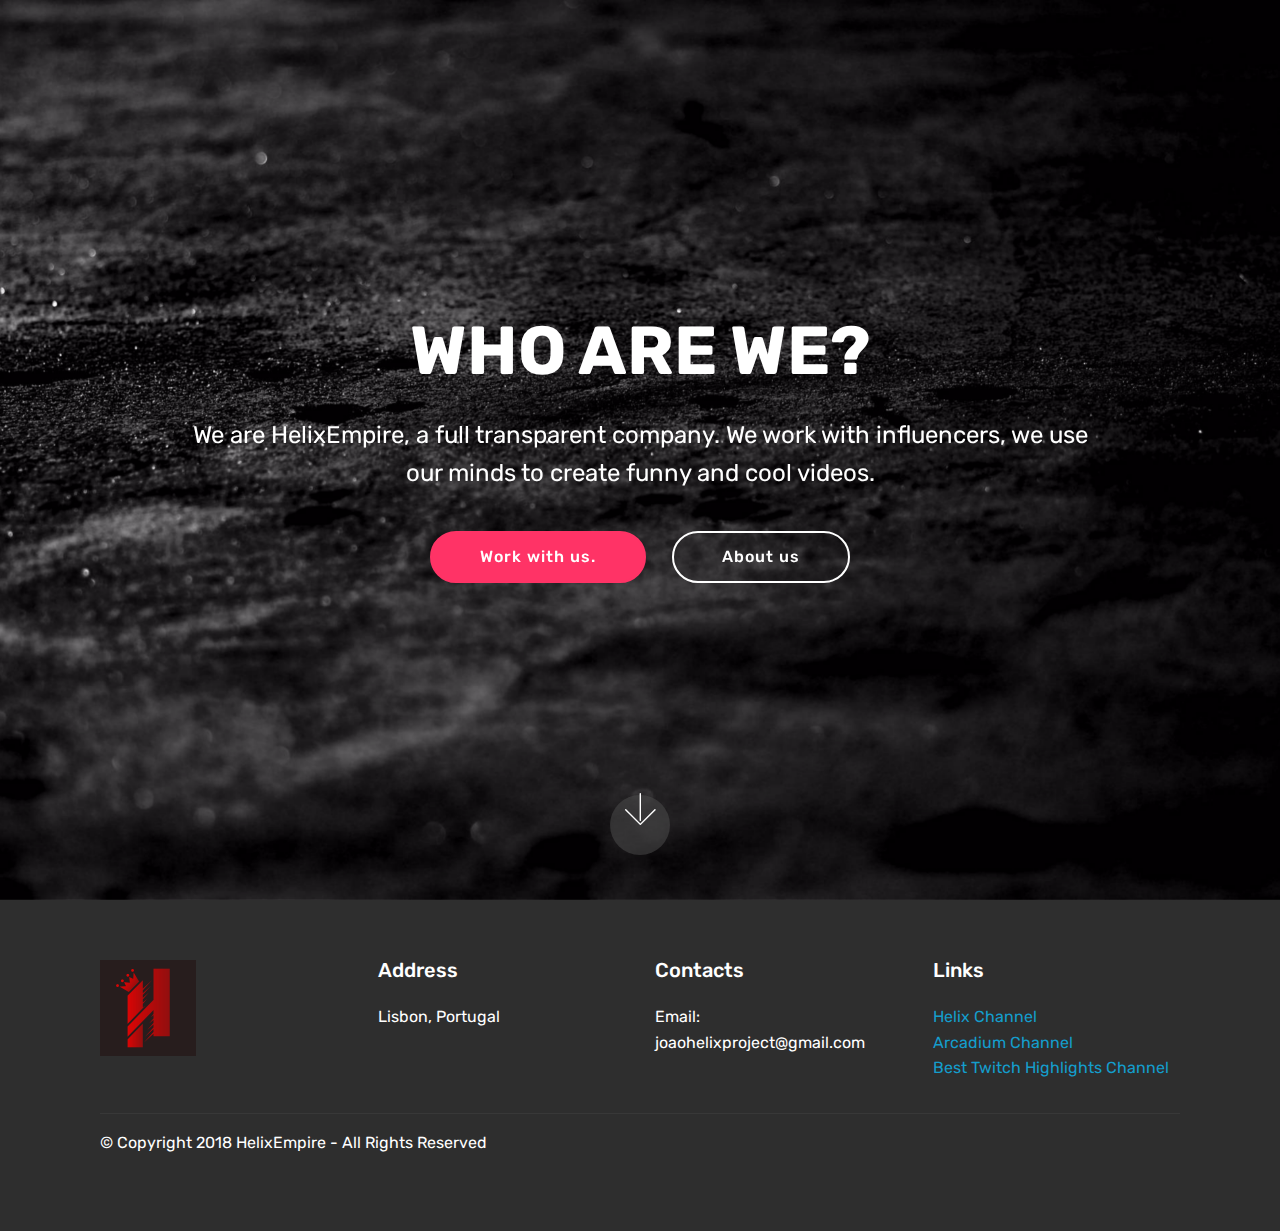
==== index.html @ de6bbe35 "create github pages" ====
<!DOCTYPE html>
<html >
<head>
  <!-- Site made with Mobirise Website Builder v4.8.1, https://mobirise.com -->
  <meta charset="UTF-8">
  <meta http-equiv="X-UA-Compatible" content="IE=edge">
  <meta name="generator" content="Mobirise v4.8.1, mobirise.com">
  <meta name="viewport" content="width=device-width, initial-scale=1, minimum-scale=1">
  <link rel="shortcut icon" href="assets/images/logo4.png" type="image/x-icon">
  <meta name="description" content="Home of Helix Empire">
  <title>Home</title>
  <link rel="stylesheet" href="assets/web/assets/mobirise-icons/mobirise-icons.css">
  <link rel="stylesheet" href="assets/tether/tether.min.css">
  <link rel="stylesheet" href="assets/bootstrap/css/bootstrap.min.css">
  <link rel="stylesheet" href="assets/bootstrap/css/bootstrap-grid.min.css">
  <link rel="stylesheet" href="assets/bootstrap/css/bootstrap-reboot.min.css">
  <link rel="stylesheet" href="assets/socicon/css/styles.css">
  <link rel="stylesheet" href="assets/theme/css/style.css">
  <link rel="stylesheet" href="assets/mobirise/css/mbr-additional.css" type="text/css">
  
  
  
</head>
<body>
  <section class="cid-qTkA127IK8 mbr-fullscreen mbr-parallax-background" id="header2-1">

    

    

    <div class="container align-center">
        <div class="row justify-content-md-center">
            <div class="mbr-white col-md-10">
                <h1 class="mbr-section-title mbr-bold pb-3 mbr-fonts-style display-1">WHO ARE WE?</h1>
                
                <p class="mbr-text pb-3 mbr-fonts-style display-5">We are HelixEmpire, a full transparent company. We work with influencers, we use our minds to create funny and cool videos.</p>
                <div class="mbr-section-btn"><a class="btn btn-md btn-secondary display-4" href="page3.html">Work with us.</a>
                    <a class="btn btn-md btn-white-outline display-4" href="page2.html">About us</a></div>
            </div>
        </div>
    </div>
    <div class="mbr-arrow hidden-sm-down" aria-hidden="true">
        <a href="#next">
            <i class="mbri-down mbr-iconfont"></i>
        </a>
    </div>
</section>

<section class="engine"><a href="https://mobiri.se/w">html5 templates</a></section><section class="cid-qTkAaeaxX5" id="footer1-2">

    

    

    <div class="container">
        <div class="media-container-row content text-white">
            <div class="col-12 col-md-3">
                <div class="media-wrap">
                    
                        <img src="assets/images/new-logo-192x192.png" alt="HelixEmpire" title="">
                    
                </div>
            </div>
            <div class="col-12 col-md-3 mbr-fonts-style display-7">
                <h5 class="pb-3">
                    Address
                </h5>
                <p class="mbr-text">Lisbon, Portugal</p>
            </div>
            <div class="col-12 col-md-3 mbr-fonts-style display-7">
                <h5 class="pb-3">
                    Contacts
                </h5>
                <p class="mbr-text">
                    Email: joaohelixproject@gmail.com&nbsp;<br><br></p>
            </div>
            <div class="col-12 col-md-3 mbr-fonts-style display-7">
                <h5 class="pb-3">
                    Links
                </h5>
                <p class="mbr-text"><a href="http://www.youtube.com/channel/helixcsgochannel?sub_confirmation=1">Helix Channel</a><br><a href="http://www.youtube.com/channel/mrhelixmine?sub_confirmation=1">Arcadium Channel</a><br><a href="http://www.youtube.com/channel/UCFITB-iCG5sLxesLaCja0RA?sub_confirmation=1">Best Twitch Highlights Channel</a></p>
            </div>
        </div>
        <div class="footer-lower">
            <div class="media-container-row">
                <div class="col-sm-12">
                    <hr>
                </div>
            </div>
            <div class="media-container-row mbr-white">
                <div class="col-sm-6 copyright">
                    <p class="mbr-text mbr-fonts-style display-7">
                        © Copyright 2018 HelixEmpire - All Rights Reserved
                    </p>
                </div>
                <div class="col-md-6">
                    
                </div>
            </div>
        </div>
    </div>
</section>


  <script src="assets/web/assets/jquery/jquery.min.js"></script>
  <script src="assets/popper/popper.min.js"></script>
  <script src="assets/tether/tether.min.js"></script>
  <script src="assets/bootstrap/js/bootstrap.min.js"></script>
  <script src="assets/smoothscroll/smooth-scroll.js"></script>
  <script src="assets/parallax/jarallax.min.js"></script>
  <script src="assets/theme/js/script.js"></script>
  
  
</body>
</html>
---- assets/web/assets/mobirise-icons/mobirise-icons.css ----
@font-face {
  font-family: 'MobiriseIcons';
  src:  url('mobirise-icons.eot?spat4u');
  src:  url('mobirise-icons.eot?spat4u#iefix') format('embedded-opentype'),
    url('mobirise-icons.ttf?spat4u') format('truetype'),
    url('mobirise-icons.woff?spat4u') format('woff'),
    url('mobirise-icons.svg?spat4u#MobiriseIcons') format('svg');
  font-weight: normal;
  font-style: normal;
}

[class^="mbri-"], [class*=" mbri-"] {
  /* use !important to prevent issues with browser extensions that change fonts */
  font-family: MobiriseIcons !important;
  speak: none;
  font-style: normal;
  font-weight: normal;
  font-variant: normal;
  text-transform: none;
  line-height: 1;

  /* Better Font Rendering =========== */
  -webkit-font-smoothing: antialiased;
  -moz-osx-font-smoothing: grayscale;
}

.mbri-add-submenu:before {
  content: "\e900";
}
.mbri-alert:before {
  content: "\e901";
}
.mbri-align-center:before {
  content: "\e902";
}
.mbri-align-justify:before {
  content: "\e903";
}
.mbri-align-left:before {
  content: "\e904";
}
.mbri-align-right:before {
  content: "\e905";
}
.mbri-android:before {
  content: "\e906";
}
.mbri-apple:before {
  content: "\e907";
}
.mbri-arrow-down:before {
  content: "\e908";
}
.mbri-arrow-next:before {
  content: "\e909";
}
.mbri-arrow-prev:before {
  content: "\e90a";
}
.mbri-arrow-up:before {
  content: "\e90b";
}
.mbri-bold:before {
  content: "\e90c";
}
.mbri-bookmark:before {
  content: "\e90d";
}
.mbri-bootstrap:before {
  content: "\e90e";
}
.mbri-briefcase:before {
  content: "\e90f";
}
.mbri-browse:before {
  content: "\e910";
}
.mbri-bulleted-list:before {
  content: "\e911";
}
.mbri-calendar:before {
  content: "\e912";
}
.mbri-camera:before {
  content: "\e913";
}
.mbri-cart-add:before {
  content: "\e914";
}
.mbri-cart-full:before {
  content: "\e915";
}
.mbri-cash:before {
  content: "\e916";
}
.mbri-change-style:before {
  content: "\e917";
}
.mbri-chat:before {
  content: "\e918";
}
.mbri-clock:before {
  content: "\e919";
}
.mbri-close:before {
  content: "\e91a";
}
.mbri-cloud:before {
  content: "\e91b";
}
.mbri-code:before {
  content: "\e91c";
}
.mbri-contact-form:before {
  content: "\e91d";
}
.mbri-credit-card:before {
  content: "\e91e";
}
.mbri-cursor-click:before {
  content: "\e91f";
}
.mbri-cust-feedback:before {
  content: "\e920";
}
.mbri-database:before {
  content: "\e921";
}
.mbri-delivery:before {
  content: "\e922";
}
.mbri-desktop:before {
  content: "\e923";
}
.mbri-devices:before {
  content: "\e924";
}
.mbri-down:before {
  content: "\e925";
}
.mbri-download:before {
  content: "\e989";
}
.mbri-drag-n-drop:before {
  content: "\e927";
}
.mbri-drag-n-drop2:before {
  content: "\e928";
}
.mbri-edit:before {
  content: "\e929";
}
.mbri-edit2:before {
  content: "\e92a";
}
.mbri-error:before {
  content: "\e92b";
}
.mbri-extension:before {
  content: "\e92c";
}
.mbri-features:before {
  content: "\e92d";
}
.mbri-file:before {
  content: "\e92e";
}
.mbri-flag:before {
  content: "\e92f";
}
.mbri-folder:before {
  content: "\e930";
}
.mbri-gift:before {
  content: "\e931";
}
.mbri-github:before {
  content: "\e932";
}
.mbri-globe:before {
  content: "\e933";
}
.mbri-globe-2:before {
  content: "\e934";
}
.mbri-growing-chart:before {
  content: "\e935";
}
.mbri-hearth:before {
  content: "\e936";
}
.mbri-help:before {
  content: "\e937";
}
.mbri-home:before {
  content: "\e938";
}
.mbri-hot-cup:before {
  content: "\e939";
}
.mbri-idea:before {
  content: "\e93a";
}
.mbri-image-gallery:before {
  content: "\e93b";
}
.mbri-image-slider:before {
  content: "\e93c";
}
.mbri-info:before {
  content: "\e93d";
}
.mbri-italic:before {
  content: "\e93e";
}
.mbri-key:before {
  content: "\e93f";
}
.mbri-laptop:before {
  content: "\e940";
}
.mbri-layers:before {
  content: "\e941";
}
.mbri-left-right:before {
  content: "\e942";
}
.mbri-left:before {
  content: "\e943";
}
.mbri-letter:before {
  content: "\e944";
}
.mbri-like:before {
  content: "\e945";
}
.mbri-link:before {
  content: "\e946";
}
.mbri-lock:before {
  content: "\e947";
}
.mbri-login:before {
  content: "\e948";
}
.mbri-logout:before {
  content: "\e949";
}
.mbri-magic-stick:before {
  content: "\e94a";
}
.mbri-map-pin:before {
  content: "\e94b";
}
.mbri-menu:before {
  content: "\e94c";
}
.mbri-mobile:before {
  content: "\e94d";
}
.mbri-mobile2:before {
  content: "\e94e";
}
.mbri-mobirise:before {
  content: "\e94f";
}
.mbri-more-horizontal:before {
  content: "\e950";
}
.mbri-more-vertical:before {
  content: "\e951";
}
.mbri-music:before {
  content: "\e952";
}
.mbri-new-file:before {
  content: "\e953";
}
.mbri-numbered-list:before {
  content: "\e954";
}
.mbri-opened-folder:before {
  content: "\e955";
}
.mbri-pages:before {
  content: "\e956";
}
.mbri-paper-plane:before {
  content: "\e957";
}
.mbri-paperclip:before {
  content: "\e958";
}
.mbri-photo:before {
  content: "\e959";
}
.mbri-photos:before {
  content: "\e95a";
}
.mbri-pin:before {
  content: "\e95b";
}
.mbri-play:before {
  content: "\e95c";
}
.mbri-plus:before {
  content: "\e95d";
}
.mbri-preview:before {
  content: "\e95e";
}
.mbri-print:before {
  content: "\e95f";
}
.mbri-protect:before {
  content: "\e960";
}
.mbri-question:before {
  content: "\e961";
}
.mbri-quote-left:before {
  content: "\e962";
}
.mbri-quote-right:before {
  content: "\e963";
}
.mbri-refresh:before {
  content: "\e964";
}
.mbri-responsive:before {
  content: "\e965";
}
.mbri-right:before {
  content: "\e966";
}
.mbri-rocket:before {
  content: "\e967";
}
.mbri-sad-face:before {
  content: "\e968";
}
.mbri-sale:before {
  content: "\e969";
}
.mbri-save:before {
  content: "\e96a";
}
.mbri-search:before {
  content: "\e96b";
}
.mbri-setting:before {
  content: "\e96c";
}
.mbri-setting2:before {
  content: "\e96d";
}
.mbri-setting3:before {
  content: "\e96e";
}
.mbri-share:before {
  content: "\e96f";
}
.mbri-shopping-bag:before {
  content: "\e970";
}
.mbri-shopping-basket:before {
  content: "\e971";
}
.mbri-shopping-cart:before {
  content: "\e972";
}
.mbri-sites:before {
  content: "\e973";
}
.mbri-smile-face:before {
  content: "\e974";
}
.mbri-speed:before {
  content: "\e975";
}
.mbri-star:before {
  content: "\e976";
}
.mbri-success:before {
  content: "\e977";
}
.mbri-sun:before {
  content: "\e978";
}
.mbri-sun2:before {
  content: "\e979";
}
.mbri-tablet:before {
  content: "\e97a";
}
.mbri-tablet-vertical:before {
  content: "\e97b";
}
.mbri-target:before {
  content: "\e97c";
}
.mbri-timer:before {
  content: "\e97d";
}
.mbri-to-ftp:before {
  content: "\e97e";
}
.mbri-to-local-drive:before {
  content: "\e97f";
}
.mbri-touch-swipe:before {
  content: "\e980";
}
.mbri-touch:before {
  content: "\e981";
}
.mbri-trash:before {
  content: "\e982";
}
.mbri-underline:before {
  content: "\e983";
}
.mbri-unlink:before {
  content: "\e984";
}
.mbri-unlock:before {
  content: "\e985";
}
.mbri-up-down:before {
  content: "\e986";
}
.mbri-up:before {
  content: "\e987";
}
.mbri-update:before {
  content: "\e988";
}
.mbri-upload:before {
 content: "\e926"; 
}
.mbri-user:before {
  content: "\e98a";
}
.mbri-user2:before {
  content: "\e98b";
}
.mbri-users:before {
  content: "\e98c";
}
.mbri-video:before {
  content: "\e98d";
}
.mbri-video-play:before {
  content: "\e98e";
}
.mbri-watch:before {
  content: "\e98f";
}
.mbri-website-theme:before {
  content: "\e990";
}
.mbri-wifi:before {
  content: "\e991";
}
.mbri-windows:before {
  content: "\e992";
}
.mbri-zoom-out:before {
  content: "\e993";
}
.mbri-redo:before {
  content: "\e994";
}
.mbri-undo:before {
  content: "\e995";
}
---- assets/socicon/css/styles.css ----
@charset "UTF-8";

@font-face {
  font-family: "socicon";
  src:url("../fonts/socicon.eot");
  src:url("../fonts/socicon.eot?#iefix") format("embedded-opentype"),
    url("../fonts/socicon.woff") format("woff"),
    url("../fonts/socicon.ttf") format("truetype"),
    url("../fonts/socicon.svg#socicon") format("svg");
  font-weight: normal;
  font-style: normal;

}

[data-icon]:before {
  font-family: "socicon" !important;
  content: attr(data-icon);
  font-style: normal !important;
  font-weight: normal !important;
  font-variant: normal !important;
  text-transform: none !important;
  speak: none;
  line-height: 1;
  -webkit-font-smoothing: antialiased;
  -moz-osx-font-smoothing: grayscale;
}

[class^="socicon-"]:before,
[class*=" socicon-"]:before {
  font-family: "socicon" !important;
  font-style: normal !important;
  font-weight: normal !important;
  font-variant: normal !important;
  text-transform: none !important;
  speak: none;
  line-height: 1;
  -webkit-font-smoothing: antialiased;
  -moz-osx-font-smoothing: grayscale;
}

.socicon-modelmayhem:before {
  content: "\e000";
}
.socicon-mixcloud:before {
  content: "\e001";
}
.socicon-drupal:before {
  content: "\e002";
}
.socicon-swarm:before {
  content: "\e003";
}
.socicon-istock:before {
  content: "\e004";
}
.socicon-yammer:before {
  content: "\e005";
}
.socicon-ello:before {
  content: "\e006";
}
.socicon-stackoverflow:before {
  content: "\e007";
}
.socicon-persona:before {
  content: "\e008";
}
.socicon-triplej:before {
  content: "\e009";
}
.socicon-houzz:before {
  content: "\e00a";
}
.socicon-rss:before {
  content: "\e00b";
}
.socicon-paypal:before {
  content: "\e00c";
}
.socicon-odnoklassniki:before {
  content: "\e00d";
}
.socicon-airbnb:before {
  content: "\e00e";
}
.socicon-periscope:before {
  content: "\e00f";
}
.socicon-outlook:before {
  content: "\e010";
}
.socicon-coderwall:before {
  content: "\e011";
}
.socicon-tripadvisor:before {
  content: "\e012";
}
.socicon-appnet:before {
  content: "\e013";
}
.socicon-goodreads:before {
  content: "\e014";
}
.socicon-tripit:before {
  content: "\e015";
}
.socicon-lanyrd:before {
  content: "\e016";
}
.socicon-slideshare:before {
  content: "\e017";
}
.socicon-buffer:before {
  content: "\e018";
}
.socicon-disqus:before {
  content: "\e019";
}
.socicon-vkontakte:before {
  content: "\e01a";
}
.socicon-whatsapp:before {
  content: "\e01b";
}
.socicon-patreon:before {
  content: "\e01c";
}
.socicon-storehouse:before {
  content: "\e01d";
}
.socicon-pocket:before {
  content: "\e01e";
}
.socicon-mail:before {
  content: "\e01f";
}
.socicon-blogger:before {
  content: "\e020";
}
.socicon-technorati:before {
  content: "\e021";
}
.socicon-reddit:before {
  content: "\e022";
}
.socicon-dribbble:before {
  content: "\e023";
}
.socicon-stumbleupon:before {
  content: "\e024";
}
.socicon-digg:before {
  content: "\e025";
}
.socicon-envato:before {
  content: "\e026";
}
.socicon-behance:before {
  content: "\e027";
}
.socicon-delicious:before {
  content: "\e028";
}
.socicon-deviantart:before {
  content: "\e029";
}
.socicon-forrst:before {
  content: "\e02a";
}
.socicon-play:before {
  content: "\e02b";
}
.socicon-zerply:before {
  content: "\e02c";
}
.socicon-wikipedia:before {
  content: "\e02d";
}
.socicon-apple:before {
  content: "\e02e";
}
.socicon-flattr:before {
  content: "\e02f";
}
.socicon-github:before {
  content: "\e030";
}
.socicon-renren:before {
  content: "\e031";
}
.socicon-friendfeed:before {
  content: "\e032";
}
.socicon-newsvine:before {
  content: "\e033";
}
.socicon-identica:before {
  content: "\e034";
}
.socicon-bebo:before {
  content: "\e035";
}
.socicon-zynga:before {
  content: "\e036";
}
.socicon-steam:before {
  content: "\e037";
}
.socicon-xbox:before {
  content: "\e038";
}
.socicon-windows:before {
  content: "\e039";
}
.socicon-qq:before {
  content: "\e03a";
}
.socicon-douban:before {
  content: "\e03b";
}
.socicon-meetup:before {
  content: "\e03c";
}
.socicon-playstation:before {
  content: "\e03d";
}
.socicon-android:before {
  content: "\e03e";
}
.socicon-snapchat:before {
  content: "\e03f";
}
.socicon-twitter:before {
  content: "\e040";
}
.socicon-facebook:before {
  content: "\e041";
}
.socicon-googleplus:before {
  content: "\e042";
}
.socicon-pinterest:before {
  content: "\e043";
}
.socicon-foursquare:before {
  content: "\e044";
}
.socicon-yahoo:before {
  content: "\e045";
}
.socicon-skype:before {
  content: "\e046";
}
.socicon-yelp:before {
  content: "\e047";
}
.socicon-feedburner:before {
  content: "\e048";
}
.socicon-linkedin:before {
  content: "\e049";
}
.socicon-viadeo:before {
  content: "\e04a";
}
.socicon-xing:before {
  content: "\e04b";
}
.socicon-myspace:before {
  content: "\e04c";
}
.socicon-soundcloud:before {
  content: "\e04d";
}
.socicon-spotify:before {
  content: "\e04e";
}
.socicon-grooveshark:before {
  content: "\e04f";
}
.socicon-lastfm:before {
  content: "\e050";
}
.socicon-youtube:before {
  content: "\e051";
}
.socicon-vimeo:before {
  content: "\e052";
}
.socicon-dailymotion:before {
  content: "\e053";
}
.socicon-vine:before {
  content: "\e054";
}
.socicon-flickr:before {
  content: "\e055";
}
.socicon-500px:before {
  content: "\e056";
}
.socicon-wordpress:before {
  content: "\e058";
}
.socicon-tumblr:before {
  content: "\e059";
}
.socicon-twitch:before {
  content: "\e05a";
}
.socicon-8tracks:before {
  content: "\e05b";
}
.socicon-amazon:before {
  content: "\e05c";
}
.socicon-icq:before {
  content: "\e05d";
}
.socicon-smugmug:before {
  content: "\e05e";
}
.socicon-ravelry:before {
  content: "\e05f";
}
.socicon-weibo:before {
  content: "\e060";
}
.socicon-baidu:before {
  content: "\e061";
}
.socicon-angellist:before {
  content: "\e062";
}
.socicon-ebay:before {
  content: "\e063";
}
.socicon-imdb:before {
  content: "\e064";
}
.socicon-stayfriends:before {
  content: "\e065";
}
.socicon-residentadvisor:before {
  content: "\e066";
}
.socicon-google:before {
  content: "\e067";
}
.socicon-yandex:before {
  content: "\e068";
}
.socicon-sharethis:before {
  content: "\e069";
}
.socicon-bandcamp:before {
  content: "\e06a";
}
.socicon-itunes:before {
  content: "\e06b";
}
.socicon-deezer:before {
  content: "\e06c";
}
.socicon-telegram:before {
  content: "\e06e";
}
.socicon-openid:before {
  content: "\e06f";
}
.socicon-amplement:before {
  content: "\e070";
}
.socicon-viber:before {
  content: "\e071";
}
.socicon-zomato:before {
  content: "\e072";
}
.socicon-draugiem:before {
  content: "\e074";
}
.socicon-endomodo:before {
  content: "\e075";
}
.socicon-filmweb:before {
  content: "\e076";
}
.socicon-stackexchange:before {
  content: "\e077";
}
.socicon-wykop:before {
  content: "\e078";
}
.socicon-teamspeak:before {
  content: "\e079";
}
.socicon-teamviewer:before {
  content: "\e07a";
}
.socicon-ventrilo:before {
  content: "\e07b";
}
.socicon-younow:before {
  content: "\e07c";
}
.socicon-raidcall:before {
  content: "\e07d";
}
.socicon-mumble:before {
  content: "\e07e";
}
.socicon-medium:before {
  content: "\e06d";
}
.socicon-bebee:before {
  content: "\e07f";
}
.socicon-hitbox:before {
  content: "\e080";
}
.socicon-reverbnation:before {
  content: "\e081";
}
.socicon-formulr:before {
  content: "\e082";
}
.socicon-instagram:before {
  content: "\e057";
}
.socicon-battlenet:before {
  content: "\e083";
}
.socicon-chrome:before {
  content: "\e084";
}
.socicon-discord:before {
  content: "\e086";
}
.socicon-issuu:before {
  content: "\e087";
}
.socicon-macos:before {
  content: "\e088";
}
.socicon-firefox:before {
  content: "\e089";
}
.socicon-opera:before {
  content: "\e08d";
}
.socicon-keybase:before {
  content: "\e090";
}
.socicon-alliance:before {
  content: "\e091";
}
.socicon-livejournal:before {
  content: "\e092";
}
.socicon-googlephotos:before {
  content: "\e093";
}
.socicon-horde:before {
  content: "\e094";
}
.socicon-etsy:before {
  content: "\e095";
}
.socicon-zapier:before {
  content: "\e096";
}
.socicon-google-scholar:before {
  content: "\e097";
}
.socicon-researchgate:before {
  content: "\e098";
}
.socicon-wechat:before {
  content: "\e099";
}
.socicon-strava:before {
  content: "\e09a";
}
.socicon-line:before {
  content: "\e09b";
}
.socicon-lyft:before {
  content: "\e09c";
}
.socicon-uber:before {
  content: "\e09d";
}
.socicon-songkick:before {
  content: "\e09e";
}
.socicon-viewbug:before {
  content: "\e09f";
}
.socicon-googlegroups:before {
  content: "\e0a0";
}
.socicon-quora:before {
  content: "\e073";
}
.socicon-diablo:before {
  content: "\e085";
}
.socicon-blizzard:before {
  content: "\e0a1";
}
.socicon-hearthstone:before {
  content: "\e08b";
}
.socicon-heroes:before {
  content: "\e08a";
}
.socicon-overwatch:before {
  content: "\e08c";
}
.socicon-warcraft:before {
  content: "\e08e";
}
.socicon-starcraft:before {
  content: "\e08f";
}
.socicon-beam:before {
  content: "\e0a2";
}
.socicon-curse:before {
  content: "\e0a3";
}
.socicon-player:before {
  content: "\e0a4";
}
.socicon-streamjar:before {
  content: "\e0a5";
}
.socicon-nintendo:before {
  content: "\e0a6";
}
.socicon-hellocoton:before {
  content: "\e0a7";
}
---- assets/theme/css/style.css ----
/*!
 * Mobirise v4 theme (https://mobirise.com/)
 * Copyright 2017 Mobirise
 */
section {
  background-color: #eeeeee; }

section,
.container,
.container-fluid {
  position: relative;
  word-wrap: break-word; }

a.mbr-iconfont:hover {
  text-decoration: none; }

.article .lead p, .article .lead ul, .article .lead ol, .article .lead pre, .article .lead blockquote {
  margin-bottom: 0; }

a {
  font-style: normal;
  font-weight: 400;
  cursor: pointer; }
  a, a:hover {
    text-decoration: none; }

figure {
  margin-bottom: 0; }

body {
  color: #232323; }

h1, h2, h3, h4, h5, h6,
.h1, .h2, .h3, .h4, .h5, .h6,
.display-1, .display-2, .display-3, .display-4 {
  line-height: 1;
  word-break: break-word;
  word-wrap: break-word; }

b, strong {
  font-weight: bold; }

blockquote {
  padding: 10px 0 10px 20px;
  position: relative;
  border-left: 2px solid;
  border-color: #ff3366; }

input:-webkit-autofill, input:-webkit-autofill:hover, input:-webkit-autofill:focus, input:-webkit-autofill:active {
  transition-delay: 9999s;
  transition-property: background-color, color; }

textarea[type="hidden"] {
  display: none; }

body {
  position: relative; }

section {
  background-position: 50% 50%;
  background-repeat: no-repeat;
  background-size: cover; }
  section .mbr-background-video,
  section .mbr-background-video-preview {
    position: absolute;
    bottom: 0;
    left: 0;
    right: 0;
    top: 0; }

.hidden {
  visibility: hidden; }

.mbr-z-index20 {
  z-index: 20; }

/*! Base colors */
.mbr-white {
  color: #ffffff; }

.mbr-black {
  color: #000000; }

.mbr-bg-white {
  background-color: #ffffff; }

.mbr-bg-black {
  background-color: #000000; }

/*! Text-aligns */
.align-left {
  text-align: left; }

.align-center {
  text-align: center; }

.align-right {
  text-align: right; }

@media (max-width: 767px) {
  .align-left, .align-center, .align-right, .mbr-section-btn, .mbr-section-title {
    text-align: center; } }
/*! Font-weight  */
.mbr-light {
  font-weight: 300; }

.mbr-regular {
  font-weight: 400; }

.mbr-semibold {
  font-weight: 500; }

.mbr-bold {
  font-weight: 700; }

/*! Media  */
.media-size-item {
  -webkit-flex: 1 1 auto;
  -moz-flex: 1 1 auto;
  -ms-flex: 1 1 auto;
  -o-flex: 1 1 auto;
  flex: 1 1 auto; }

.media-content {
  -webkit-flex-basis: 100%;
  flex-basis: 100%; }

.media-container-row {
  display: -ms-flexbox;
  display: -webkit-flex;
  display: flex;
  -webkit-flex-direction: row;
  -ms-flex-direction: row;
  flex-direction: row;
  -webkit-flex-wrap: wrap;
  -ms-flex-wrap: wrap;
  flex-wrap: wrap;
  -webkit-justify-content: center;
  -ms-flex-pack: center;
  justify-content: center;
  -webkit-align-content: center;
  -ms-flex-line-pack: center;
  align-content: center;
  -webkit-align-items: start;
  -ms-flex-align: start;
  align-items: start; }
  .media-container-row .media-size-item {
    width: 400px; }

.media-container-column {
  display: -ms-flexbox;
  display: -webkit-flex;
  display: flex;
  -webkit-flex-direction: column;
  -ms-flex-direction: column;
  flex-direction: column;
  -webkit-flex-wrap: wrap;
  -ms-flex-wrap: wrap;
  flex-wrap: wrap;
  -webkit-justify-content: center;
  -ms-flex-pack: center;
  justify-content: center;
  -webkit-align-content: center;
  -ms-flex-line-pack: center;
  align-content: center;
  -webkit-align-items: stretch;
  -ms-flex-align: stretch;
  align-items: stretch; }
  .media-container-column > * {
    width: 100%; }

@media (min-width: 992px) {
  .media-container-row {
    -webkit-flex-wrap: nowrap;
    -ms-flex-wrap: nowrap;
    flex-wrap: nowrap; } }
figure {
  overflow: hidden; }

figure[mbr-media-size] {
  transition: width 0.1s; }

.mbr-figure img, .mbr-figure iframe {
  display: block;
  width: 100%; }

.card {
  background-color: transparent;
  border: none; }

.card-img {
  text-align: center;
  flex-shrink: 0; }

.media {
  max-width: 100%;
  margin: 0 auto; }

.mbr-figure {
  -ms-flex-item-align: center;
  -ms-grid-row-align: center;
  -webkit-align-self: center;
  align-self: center; }

.media-container > div {
  max-width: 100%; }

.mbr-figure img, .card-img img {
  width: 100%; }

@media (max-width: 991px) {
  .media-size-item {
    width: auto !important; }

  .media {
    width: auto; }

  .mbr-figure {
    width: 100% !important; } }
/*! Buttons */
.mbr-section-btn {
  margin-left: -.25rem;
  margin-right: -.25rem;
  font-size: 0; }

nav .mbr-section-btn {
  margin-left: 0rem;
  margin-right: 0rem; }

/*! Btn icon margin */
.btn .mbr-iconfont, .btn.btn-sm .mbr-iconfont {
  cursor: pointer;
  margin-right: 0.5rem; }

.btn.btn-md .mbr-iconfont, .btn.btn-md .mbr-iconfont {
  margin-right: 0.8rem; }

.mbr-regular {
  font-weight: 400; }

.mbr-semibold {
  font-weight: 500; }

.mbr-bold {
  font-weight: 700; }

[type="submit"] {
  -webkit-appearance: none; }

/*! Full-screen */
.mbr-fullscreen .mbr-overlay {
  min-height: 100vh; }

.mbr-fullscreen {
  display: flex;
  display: -webkit-flex;
  display: -moz-flex;
  display: -ms-flex;
  display: -o-flex;
  align-items: center;
  -webkit-align-items: center;
  min-height: 100vh;
  padding-top: 3rem;
  padding-bottom: 3rem; }

/*! Map */
.map {
  height: 25rem;
  position: relative; }
  .map iframe {
    width: 100%;
    height: 100%; }

/* Form */
.form-asterisk {
  font-family: initial;
  position: absolute;
  top: -2px;
  font-weight: normal; }

/*! Scroll to top arrow */
.mbr-arrow-up {
  bottom: 25px;
  right: 90px;
  position: fixed;
  text-align: right;
  z-index: 5000;
  color: #ffffff;
  font-size: 32px;
  transform: rotate(180deg);
  -webkit-transform: rotate(180deg); }

.mbr-arrow-up a {
  background: rgba(0, 0, 0, 0.2);
  border-radius: 3px;
  color: #fff;
  display: inline-block;
  height: 60px;
  width: 60px;
  outline-style: none !important;
  position: relative;
  text-decoration: none;
  transition: all .3s ease-in-out;
  cursor: pointer;
  text-align: center; }
  .mbr-arrow-up a:hover {
    background-color: rgba(0, 0, 0, 0.4); }
  .mbr-arrow-up a i {
    line-height: 60px; }

.mbr-arrow-up-icon {
  display: block;
  color: #fff; }

.mbr-arrow-up-icon::before {
  content: "\203a";
  display: inline-block;
  font-family: serif;
  font-size: 32px;
  line-height: 1;
  font-style: normal;
  position: relative;
  top: 6px;
  left: -4px;
  -webkit-transform: rotate(-90deg);
  transform: rotate(-90deg); }

/*! Arrow Down */
.mbr-arrow {
  position: absolute;
  bottom: 45px;
  left: 50%;
  width: 60px;
  height: 60px;
  cursor: pointer;
  background-color: rgba(80, 80, 80, 0.5);
  border-radius: 50%;
  -webkit-transform: translateX(-50%);
  transform: translateX(-50%); }
  .mbr-arrow > a {
    display: inline-block;
    text-decoration: none;
    outline-style: none;
    -webkit-animation: arrowdown 1.7s ease-in-out infinite;
    animation: arrowdown 1.7s ease-in-out infinite; }
    .mbr-arrow > a > i {
      position: absolute;
      top: -2px;
      left: 15px;
      font-size: 2rem; }

@keyframes arrowdown {
  0% {
    transform: translateY(0px);
    -webkit-transform: translateY(0px); }
  50% {
    transform: translateY(-5px);
    -webkit-transform: translateY(-5px); }
  100% {
    transform: translateY(0px);
    -webkit-transform: translateY(0px); } }
@-webkit-keyframes arrowdown {
  0% {
    transform: translateY(0px);
    -webkit-transform: translateY(0px); }
  50% {
    transform: translateY(-5px);
    -webkit-transform: translateY(-5px); }
  100% {
    transform: translateY(0px);
    -webkit-transform: translateY(0px); } }
@media (max-width: 500px) {
  .mbr-arrow-up {
    left: 50%;
    right: auto;
    transform: translateX(-50%) rotate(180deg);
    -webkit-transform: translateX(-50%) rotate(180deg); } }
/*Gradients animation*/
@keyframes gradient-animation {
  from {
    background-position: 0% 100%;
    animation-timing-function: ease-in-out; }
  to {
    background-position: 100% 0%;
    animation-timing-function: ease-in-out; } }
@-webkit-keyframes gradient-animation {
  from {
    background-position: 0% 100%;
    animation-timing-function: ease-in-out; }
  to {
    background-position: 100% 0%;
    animation-timing-function: ease-in-out; } }
.bg-gradient {
  background-size: 200% 200%;
  animation: gradient-animation 5s infinite alternate;
  -webkit-animation: gradient-animation 5s infinite alternate; }

.menu .navbar-brand {
  display: -webkit-flex; }
  .menu .navbar-brand span {
    display: flex;
    display: -webkit-flex; }
  .menu .navbar-brand .navbar-caption-wrap {
    display: -webkit-flex; }
  .menu .navbar-brand .navbar-logo img {
    display: -webkit-flex; }
@media (min-width: 768px) and (max-width: 991px) {
  .menu .navbar-toggleable-sm .navbar-nav {
    display: -webkit-box;
    display: -webkit-flex;
    display: -ms-flexbox; } }
@media (min-width: 992px) {
  .menu .navbar-nav.nav-dropdown {
    display: -webkit-flex; }
  .menu .navbar-toggleable-sm .navbar-collapse {
    display: -webkit-flex !important; } }

/*# sourceMappingURL=style.css.map */
.engine {
	position: absolute;
	text-indent: -2400px;
	text-align: center;
	padding: 0;
	top: 0;
	left: -2400px;
}
---- assets/mobirise/css/mbr-additional.css ----
@import url(https://fonts.googleapis.com/css?family=Rubik:300,300i,400,400i,500,500i,700,700i,900,900i);





body {
  font-style: normal;
  line-height: 1.5;
}
.mbr-section-title {
  font-style: normal;
  line-height: 1.2;
}
.mbr-section-subtitle {
  line-height: 1.3;
}
.mbr-text {
  font-style: normal;
  line-height: 1.6;
}
.display-1 {
  font-family: 'Rubik', sans-serif;
  font-size: 4.25rem;
}
.display-1 > .mbr-iconfont {
  font-size: 6.8rem;
}
.display-2 {
  font-family: 'Rubik', sans-serif;
  font-size: 3rem;
}
.display-2 > .mbr-iconfont {
  font-size: 4.8rem;
}
.display-4 {
  font-family: 'Rubik', sans-serif;
  font-size: 1rem;
}
.display-4 > .mbr-iconfont {
  font-size: 1.6rem;
}
.display-5 {
  font-family: 'Rubik', sans-serif;
  font-size: 1.5rem;
}
.display-5 > .mbr-iconfont {
  font-size: 2.4rem;
}
.display-7 {
  font-family: 'Rubik', sans-serif;
  font-size: 1rem;
}
.display-7 > .mbr-iconfont {
  font-size: 1.6rem;
}
/* ---- Fluid typography for mobile devices ---- */
/* 1.4 - font scale ratio ( bootstrap == 1.42857 ) */
/* 100vw - current viewport width */
/* (48 - 20)  48 == 48rem == 768px, 20 == 20rem == 320px(minimal supported viewport) */
/* 0.65 - min scale variable, may vary */
@media (max-width: 768px) {
  .display-1 {
    font-size: 3.4rem;
    font-size: calc( 2.1374999999999997rem + (4.25 - 2.1374999999999997) * ((100vw - 20rem) / (48 - 20)));
    line-height: calc( 1.4 * (2.1374999999999997rem + (4.25 - 2.1374999999999997) * ((100vw - 20rem) / (48 - 20))));
  }
  .display-2 {
    font-size: 2.4rem;
    font-size: calc( 1.7rem + (3 - 1.7) * ((100vw - 20rem) / (48 - 20)));
    line-height: calc( 1.4 * (1.7rem + (3 - 1.7) * ((100vw - 20rem) / (48 - 20))));
  }
  .display-4 {
    font-size: 0.8rem;
    font-size: calc( 1rem + (1 - 1) * ((100vw - 20rem) / (48 - 20)));
    line-height: calc( 1.4 * (1rem + (1 - 1) * ((100vw - 20rem) / (48 - 20))));
  }
  .display-5 {
    font-size: 1.2rem;
    font-size: calc( 1.175rem + (1.5 - 1.175) * ((100vw - 20rem) / (48 - 20)));
    line-height: calc( 1.4 * (1.175rem + (1.5 - 1.175) * ((100vw - 20rem) / (48 - 20))));
  }
}
/* Buttons */
.btn {
  font-weight: 500;
  border-width: 2px;
  font-style: normal;
  letter-spacing: 1px;
  margin: .4rem .8rem;
  white-space: normal;
  -webkit-transition: all 0.3s ease-in-out;
  -moz-transition: all 0.3s ease-in-out;
  transition: all 0.3s ease-in-out;
  padding: 1rem 3rem;
  border-radius: 3px;
  display: inline-flex;
  align-items: center;
  justify-content: center;
  word-break: break-word;
}
.btn-sm {
  font-weight: 500;
  letter-spacing: 1px;
  -webkit-transition: all 0.3s ease-in-out;
  -moz-transition: all 0.3s ease-in-out;
  transition: all 0.3s ease-in-out;
  padding: 0.6rem 1.5rem;
  border-radius: 3px;
}
.btn-md {
  font-weight: 500;
  letter-spacing: 1px;
  margin: .4rem .8rem !important;
  -webkit-transition: all 0.3s ease-in-out;
  -moz-transition: all 0.3s ease-in-out;
  transition: all 0.3s ease-in-out;
  padding: 1rem 3rem;
  border-radius: 3px;
}
.btn-lg {
  font-weight: 500;
  letter-spacing: 1px;
  margin: .4rem .8rem !important;
  -webkit-transition: all 0.3s ease-in-out;
  -moz-transition: all 0.3s ease-in-out;
  transition: all 0.3s ease-in-out;
  padding: 1.2rem 3.2rem;
  border-radius: 3px;
}
.bg-primary {
  background-color: #149dcc !important;
}
.bg-success {
  background-color: #f7ed4a !important;
}
.bg-info {
  background-color: #82786e !important;
}
.bg-warning {
  background-color: #879a9f !important;
}
.bg-danger {
  background-color: #b1a374 !important;
}
.btn-primary,
.btn-primary:active {
  background-color: #149dcc !important;
  border-color: #149dcc !important;
  color: #ffffff !important;
}
.btn-primary:hover,
.btn-primary:focus,
.btn-primary.focus,
.btn-primary.active {
  color: #ffffff !important;
  background-color: #0d6786 !important;
  border-color: #0d6786 !important;
}
.btn-primary.disabled,
.btn-primary:disabled {
  color: #ffffff !important;
  background-color: #0d6786 !important;
  border-color: #0d6786 !important;
}
.btn-secondary,
.btn-secondary:active {
  background-color: #ff3366 !important;
  border-color: #ff3366 !important;
  color: #ffffff !important;
}
.btn-secondary:hover,
.btn-secondary:focus,
.btn-secondary.focus,
.btn-secondary.active {
  color: #ffffff !important;
  background-color: #e50039 !important;
  border-color: #e50039 !important;
}
.btn-secondary.disabled,
.btn-secondary:disabled {
  color: #ffffff !important;
  background-color: #e50039 !important;
  border-color: #e50039 !important;
}
.btn-info,
.btn-info:active {
  background-color: #82786e !important;
  border-color: #82786e !important;
  color: #ffffff !important;
}
.btn-info:hover,
.btn-info:focus,
.btn-info.focus,
.btn-info.active {
  color: #ffffff !important;
  background-color: #59524b !important;
  border-color: #59524b !important;
}
.btn-info.disabled,
.btn-info:disabled {
  color: #ffffff !important;
  background-color: #59524b !important;
  border-color: #59524b !important;
}
.btn-success,
.btn-success:active {
  background-color: #f7ed4a !important;
  border-color: #f7ed4a !important;
  color: #3f3c03 !important;
}
.btn-success:hover,
.btn-success:focus,
.btn-success.focus,
.btn-success.active {
  color: #3f3c03 !important;
  background-color: #eadd0a !important;
  border-color: #eadd0a !important;
}
.btn-success.disabled,
.btn-success:disabled {
  color: #3f3c03 !important;
  background-color: #eadd0a !important;
  border-color: #eadd0a !important;
}
.btn-warning,
.btn-warning:active {
  background-color: #879a9f !important;
  border-color: #879a9f !important;
  color: #ffffff !important;
}
.btn-warning:hover,
.btn-warning:focus,
.btn-warning.focus,
.btn-warning.active {
  color: #ffffff !important;
  background-color: #617479 !important;
  border-color: #617479 !important;
}
.btn-warning.disabled,
.btn-warning:disabled {
  color: #ffffff !important;
  background-color: #617479 !important;
  border-color: #617479 !important;
}
.btn-danger,
.btn-danger:active {
  background-color: #b1a374 !important;
  border-color: #b1a374 !important;
  color: #ffffff !important;
}
.btn-danger:hover,
.btn-danger:focus,
.btn-danger.focus,
.btn-danger.active {
  color: #ffffff !important;
  background-color: #8b7d4e !important;
  border-color: #8b7d4e !important;
}
.btn-danger.disabled,
.btn-danger:disabled {
  color: #ffffff !important;
  background-color: #8b7d4e !important;
  border-color: #8b7d4e !important;
}
.btn-white {
  color: #333333 !important;
}
.btn-white,
.btn-white:active {
  background-color: #ffffff !important;
  border-color: #ffffff !important;
  color: #808080 !important;
}
.btn-white:hover,
.btn-white:focus,
.btn-white.focus,
.btn-white.active {
  color: #808080 !important;
  background-color: #d9d9d9 !important;
  border-color: #d9d9d9 !important;
}
.btn-white.disabled,
.btn-white:disabled {
  color: #808080 !important;
  background-color: #d9d9d9 !important;
  border-color: #d9d9d9 !important;
}
.btn-black,
.btn-black:active {
  background-color: #333333 !important;
  border-color: #333333 !important;
  color: #ffffff !important;
}
.btn-black:hover,
.btn-black:focus,
.btn-black.focus,
.btn-black.active {
  color: #ffffff !important;
  background-color: #0d0d0d !important;
  border-color: #0d0d0d !important;
}
.btn-black.disabled,
.btn-black:disabled {
  color: #ffffff !important;
  background-color: #0d0d0d !important;
  border-color: #0d0d0d !important;
}
.btn-primary-outline,
.btn-primary-outline:active {
  background: none;
  border-color: #0b566f;
  color: #0b566f;
}
.btn-primary-outline:hover,
.btn-primary-outline:focus,
.btn-primary-outline.focus,
.btn-primary-outline.active {
  color: #ffffff;
  background-color: #149dcc;
  border-color: #149dcc;
}
.btn-primary-outline.disabled,
.btn-primary-outline:disabled {
  color: #ffffff !important;
  background-color: #149dcc !important;
  border-color: #149dcc !important;
}
.btn-secondary-outline,
.btn-secondary-outline:active {
  background: none;
  border-color: #cc0033;
  color: #cc0033;
}
.btn-secondary-outline:hover,
.btn-secondary-outline:focus,
.btn-secondary-outline.focus,
.btn-secondary-outline.active {
  color: #ffffff;
  background-color: #ff3366;
  border-color: #ff3366;
}
.btn-secondary-outline.disabled,
.btn-secondary-outline:disabled {
  color: #ffffff !important;
  background-color: #ff3366 !important;
  border-color: #ff3366 !important;
}
.btn-info-outline,
.btn-info-outline:active {
  background: none;
  border-color: #4b453f;
  color: #4b453f;
}
.btn-info-outline:hover,
.btn-info-outline:focus,
.btn-info-outline.focus,
.btn-info-outline.active {
  color: #ffffff;
  background-color: #82786e;
  border-color: #82786e;
}
.btn-info-outline.disabled,
.btn-info-outline:disabled {
  color: #ffffff !important;
  background-color: #82786e !important;
  border-color: #82786e !important;
}
.btn-success-outline,
.btn-success-outline:active {
  background: none;
  border-color: #d2c609;
  color: #d2c609;
}
.btn-success-outline:hover,
.btn-success-outline:focus,
.btn-success-outline.focus,
.btn-success-outline.active {
  color: #3f3c03;
  background-color: #f7ed4a;
  border-color: #f7ed4a;
}
.btn-success-outline.disabled,
.btn-success-outline:disabled {
  color: #3f3c03 !important;
  background-color: #f7ed4a !important;
  border-color: #f7ed4a !important;
}
.btn-warning-outline,
.btn-warning-outline:active {
  background: none;
  border-color: #55666b;
  color: #55666b;
}
.btn-warning-outline:hover,
.btn-warning-outline:focus,
.btn-warning-outline.focus,
.btn-warning-outline.active {
  color: #ffffff;
  background-color: #879a9f;
  border-color: #879a9f;
}
.btn-warning-outline.disabled,
.btn-warning-outline:disabled {
  color: #ffffff !important;
  background-color: #879a9f !important;
  border-color: #879a9f !important;
}
.btn-danger-outline,
.btn-danger-outline:active {
  background: none;
  border-color: #7a6e45;
  color: #7a6e45;
}
.btn-danger-outline:hover,
.btn-danger-outline:focus,
.btn-danger-outline.focus,
.btn-danger-outline.active {
  color: #ffffff;
  background-color: #b1a374;
  border-color: #b1a374;
}
.btn-danger-outline.disabled,
.btn-danger-outline:disabled {
  color: #ffffff !important;
  background-color: #b1a374 !important;
  border-color: #b1a374 !important;
}
.btn-black-outline,
.btn-black-outline:active {
  background: none;
  border-color: #000000;
  color: #000000;
}
.btn-black-outline:hover,
.btn-black-outline:focus,
.btn-black-outline.focus,
.btn-black-outline.active {
  color: #ffffff;
  background-color: #333333;
  border-color: #333333;
}
.btn-black-outline.disabled,
.btn-black-outline:disabled {
  color: #ffffff !important;
  background-color: #333333 !important;
  border-color: #333333 !important;
}
.btn-white-outline,
.btn-white-outline:active,
.btn-white-outline.active {
  background: none;
  border-color: #ffffff;
  color: #ffffff;
}
.btn-white-outline:hover,
.btn-white-outline:focus,
.btn-white-outline.focus {
  color: #333333;
  background-color: #ffffff;
  border-color: #ffffff;
}
.text-primary {
  color: #149dcc !important;
}
.text-secondary {
  color: #ff3366 !important;
}
.text-success {
  color: #f7ed4a !important;
}
.text-info {
  color: #82786e !important;
}
.text-warning {
  color: #879a9f !important;
}
.text-danger {
  color: #b1a374 !important;
}
.text-white {
  color: #ffffff !important;
}
.text-black {
  color: #000000 !important;
}
a.text-primary:hover,
a.text-primary:focus {
  color: #0b566f !important;
}
a.text-secondary:hover,
a.text-secondary:focus {
  color: #cc0033 !important;
}
a.text-success:hover,
a.text-success:focus {
  color: #d2c609 !important;
}
a.text-info:hover,
a.text-info:focus {
  color: #4b453f !important;
}
a.text-warning:hover,
a.text-warning:focus {
  color: #55666b !important;
}
a.text-danger:hover,
a.text-danger:focus {
  color: #7a6e45 !important;
}
a.text-white:hover,
a.text-white:focus {
  color: #b3b3b3 !important;
}
a.text-black:hover,
a.text-black:focus {
  color: #4d4d4d !important;
}
.alert-success {
  background-color: #70c770;
}
.alert-info {
  background-color: #82786e;
}
.alert-warning {
  background-color: #879a9f;
}
.alert-danger {
  background-color: #b1a374;
}
.mbr-section-btn a.btn:not(.btn-form) {
  border-radius: 100px;
}
.mbr-section-btn a.btn:not(.btn-form):hover,
.mbr-section-btn a.btn:not(.btn-form):focus {
  box-shadow: none !important;
}
.mbr-section-btn a.btn:not(.btn-form):hover,
.mbr-section-btn a.btn:not(.btn-form):focus {
  box-shadow: 0 10px 40px 0 rgba(0, 0, 0, 0.2) !important;
  -webkit-box-shadow: 0 10px 40px 0 rgba(0, 0, 0, 0.2) !important;
}
.mbr-gallery-filter li a {
  border-radius: 100px !important;
}
.mbr-gallery-filter li.active .btn {
  background-color: #149dcc;
  border-color: #149dcc;
  color: #ffffff;
}
.mbr-gallery-filter li.active .btn:focus {
  box-shadow: none;
}
.nav-tabs .nav-link {
  border-radius: 100px !important;
}
.btn-form {
  border-radius: 0;
}
.btn-form:hover {
  cursor: pointer;
}
a,
a:hover {
  color: #149dcc;
}
.mbr-plan-header.bg-primary .mbr-plan-subtitle,
.mbr-plan-header.bg-primary .mbr-plan-price-desc {
  color: #b4e6f8;
}
.mbr-plan-header.bg-success .mbr-plan-subtitle,
.mbr-plan-header.bg-success .mbr-plan-price-desc {
  color: #ffffff;
}
.mbr-plan-header.bg-info .mbr-plan-subtitle,
.mbr-plan-header.bg-info .mbr-plan-price-desc {
  color: #beb8b2;
}
.mbr-plan-header.bg-warning .mbr-plan-subtitle,
.mbr-plan-header.bg-warning .mbr-plan-price-desc {
  color: #ced6d8;
}
.mbr-plan-header.bg-danger .mbr-plan-subtitle,
.mbr-plan-header.bg-danger .mbr-plan-price-desc {
  color: #dfd9c6;
}
/* Scroll to top button*/
.scrollToTop_wraper {
  display: none;
}
#scrollToTop a i:before {
  content: '';
  position: absolute;
  height: 40%;
  top: 25%;
  background: #fff;
  width: 2px;
  left: calc(50% - 1px);
}
#scrollToTop a i:after {
  content: '';
  position: absolute;
  display: block;
  border-top: 2px solid #fff;
  border-right: 2px solid #fff;
  width: 40%;
  height: 40%;
  left: 30%;
  bottom: 30%;
  transform: rotate(135deg);
}
/* Others*/
.note-check a[data-value=Rubik] {
  font-style: normal;
}
.mbr-arrow a {
  color: #ffffff;
}
@media (max-width: 767px) {
  .mbr-arrow {
    display: none;
  }
}
.form-control-label {
  position: relative;
  cursor: pointer;
  margin-bottom: .357em;
  padding: 0;
}
.alert {
  color: #ffffff;
  border-radius: 0;
  border: 0;
  font-size: .875rem;
  line-height: 1.5;
  margin-bottom: 1.875rem;
  padding: 1.25rem;
  position: relative;
}
.alert.alert-form::after {
  background-color: inherit;
  bottom: -7px;
  content: "";
  display: block;
  height: 14px;
  left: 50%;
  margin-left: -7px;
  position: absolute;
  transform: rotate(45deg);
  width: 14px;
}
.form-control {
  background-color: #f5f5f5;
  box-shadow: none;
  color: #565656;
  font-family: 'Rubik', sans-serif;
  font-size: 1rem;
  line-height: 1.43;
  min-height: 3.5em;
  padding: 1.07em .5em;
}
.form-control > .mbr-iconfont {
  font-size: 1.6rem;
}
.form-control,
.form-control:focus {
  border: 1px solid #e8e8e8;
}
.form-active .form-control:invalid {
  border-color: red;
}
.mbr-overlay {
  background-color: #000;
  bottom: 0;
  left: 0;
  opacity: .5;
  position: absolute;
  right: 0;
  top: 0;
  z-index: 0;
}
blockquote {
  font-style: italic;
  padding: 10px 0 10px 20px;
  font-size: 1.09rem;
  position: relative;
  border-color: #149dcc;
  border-width: 3px;
}
ul,
ol,
pre,
blockquote {
  margin-bottom: 2.3125rem;
}
pre {
  background: #f4f4f4;
  padding: 10px 24px;
  white-space: pre-wrap;
}
.inactive {
  -webkit-user-select: none;
  -moz-user-select: none;
  -ms-user-select: none;
  user-select: none;
  pointer-events: none;
  -webkit-user-drag: none;
  user-drag: none;
}
.mbr-section__comments .row {
  justify-content: center;
}
/* Forms */
.mbr-form .btn {
  margin: .4rem 0;
}
.mbr-form .input-group-btn a.btn {
  border-radius: 100px !important;
}
.mbr-form .input-group-btn a.btn:hover {
  box-shadow: 0 10px 40px 0 rgba(0, 0, 0, 0.2);
}
.mbr-form .input-group-btn button[type="submit"] {
  border-radius: 100px !important;
  padding: 1rem 3rem;
}
.mbr-form .input-group-btn button[type="submit"]:hover {
  box-shadow: 0 10px 40px 0 rgba(0, 0, 0, 0.2);
}
.form2 .form-control {
  border-top-left-radius: 100px;
  border-bottom-left-radius: 100px;
}
.form2 .input-group-btn a.btn {
  border-top-left-radius: 0 !important;
  border-bottom-left-radius: 0 !important;
}
.form2 .input-group-btn button[type="submit"] {
  border-top-left-radius: 0 !important;
  border-bottom-left-radius: 0 !important;
}
.form3 input[type="email"] {
  border-radius: 100px !important;
}
@media (max-width: 349px) {
  .form2 input[type="email"] {
    border-radius: 100px !important;
  }
  .form2 .input-group-btn a.btn {
    border-radius: 100px !important;
  }
  .form2 .input-group-btn button[type="submit"] {
    border-radius: 100px !important;
  }
}
@media (max-width: 767px) {
  .btn {
    font-size: .75rem !important;
  }
  .btn .mbr-iconfont {
    font-size: 1rem !important;
  }
}
/* Social block */
.btn-social {
  font-size: 20px;
  border-radius: 50%;
  padding: 0;
  width: 44px;
  height: 44px;
  line-height: 44px;
  text-align: center;
  position: relative;
  border: 2px solid #c0a375;
  border-color: #149dcc;
  color: #232323;
  cursor: pointer;
}
.btn-social i {
  top: 0;
  line-height: 44px;
  width: 44px;
}
.btn-social:hover {
  color: #fff;
  background: #149dcc;
}
.btn-social + .btn {
  margin-left: .1rem;
}
/* Footer */
.mbr-footer-content li::before,
.mbr-footer .mbr-contacts li::before {
  background: #149dcc;
}
.mbr-footer-content li a:hover,
.mbr-footer .mbr-contacts li a:hover {
  color: #149dcc;
}
.footer3 input[type="email"],
.footer4 input[type="email"] {
  border-radius: 100px !important;
}
.footer3 .input-group-btn a.btn,
.footer4 .input-group-btn a.btn {
  border-radius: 100px !important;
}
.footer3 .input-group-btn button[type="submit"],
.footer4 .input-group-btn button[type="submit"] {
  border-radius: 100px !important;
}
/* Headers*/
.header13 .form-inline input[type="email"],
.header14 .form-inline input[type="email"] {
  border-radius: 100px;
}
.header13 .form-inline input[type="text"],
.header14 .form-inline input[type="text"] {
  border-radius: 100px;
}
.header13 .form-inline input[type="tel"],
.header14 .form-inline input[type="tel"] {
  border-radius: 100px;
}
.header13 .form-inline a.btn,
.header14 .form-inline a.btn {
  border-radius: 100px;
}
.header13 .form-inline button,
.header14 .form-inline button {
  border-radius: 100px !important;
}
.offset-1 {
  margin-left: 8.33333%;
}
.offset-2 {
  margin-left: 16.66667%;
}
.offset-3 {
  margin-left: 25%;
}
.offset-4 {
  margin-left: 33.33333%;
}
.offset-5 {
  margin-left: 41.66667%;
}
.offset-6 {
  margin-left: 50%;
}
.offset-7 {
  margin-left: 58.33333%;
}
.offset-8 {
  margin-left: 66.66667%;
}
.offset-9 {
  margin-left: 75%;
}
.offset-10 {
  margin-left: 83.33333%;
}
.offset-11 {
  margin-left: 91.66667%;
}
@media (min-width: 576px) {
  .offset-sm-0 {
    margin-left: 0%;
  }
  .offset-sm-1 {
    margin-left: 8.33333%;
  }
  .offset-sm-2 {
    margin-left: 16.66667%;
  }
  .offset-sm-3 {
    margin-left: 25%;
  }
  .offset-sm-4 {
    margin-left: 33.33333%;
  }
  .offset-sm-5 {
    margin-left: 41.66667%;
  }
  .offset-sm-6 {
    margin-left: 50%;
  }
  .offset-sm-7 {
    margin-left: 58.33333%;
  }
  .offset-sm-8 {
    margin-left: 66.66667%;
  }
  .offset-sm-9 {
    margin-left: 75%;
  }
  .offset-sm-10 {
    margin-left: 83.33333%;
  }
  .offset-sm-11 {
    margin-left: 91.66667%;
  }
}
@media (min-width: 768px) {
  .offset-md-0 {
    margin-left: 0%;
  }
  .offset-md-1 {
    margin-left: 8.33333%;
  }
  .offset-md-2 {
    margin-left: 16.66667%;
  }
  .offset-md-3 {
    margin-left: 25%;
  }
  .offset-md-4 {
    margin-left: 33.33333%;
  }
  .offset-md-5 {
    margin-left: 41.66667%;
  }
  .offset-md-6 {
    margin-left: 50%;
  }
  .offset-md-7 {
    margin-left: 58.33333%;
  }
  .offset-md-8 {
    margin-left: 66.66667%;
  }
  .offset-md-9 {
    margin-left: 75%;
  }
  .offset-md-10 {
    margin-left: 83.33333%;
  }
  .offset-md-11 {
    margin-left: 91.66667%;
  }
}
@media (min-width: 992px) {
  .offset-lg-0 {
    margin-left: 0%;
  }
  .offset-lg-1 {
    margin-left: 8.33333%;
  }
  .offset-lg-2 {
    margin-left: 16.66667%;
  }
  .offset-lg-3 {
    margin-left: 25%;
  }
  .offset-lg-4 {
    margin-left: 33.33333%;
  }
  .offset-lg-5 {
    margin-left: 41.66667%;
  }
  .offset-lg-6 {
    margin-left: 50%;
  }
  .offset-lg-7 {
    margin-left: 58.33333%;
  }
  .offset-lg-8 {
    margin-left: 66.66667%;
  }
  .offset-lg-9 {
    margin-left: 75%;
  }
  .offset-lg-10 {
    margin-left: 83.33333%;
  }
  .offset-lg-11 {
    margin-left: 91.66667%;
  }
}
@media (min-width: 1200px) {
  .offset-xl-0 {
    margin-left: 0%;
  }
  .offset-xl-1 {
    margin-left: 8.33333%;
  }
  .offset-xl-2 {
    margin-left: 16.66667%;
  }
  .offset-xl-3 {
    margin-left: 25%;
  }
  .offset-xl-4 {
    margin-left: 33.33333%;
  }
  .offset-xl-5 {
    margin-left: 41.66667%;
  }
  .offset-xl-6 {
    margin-left: 50%;
  }
  .offset-xl-7 {
    margin-left: 58.33333%;
  }
  .offset-xl-8 {
    margin-left: 66.66667%;
  }
  .offset-xl-9 {
    margin-left: 75%;
  }
  .offset-xl-10 {
    margin-left: 83.33333%;
  }
  .offset-xl-11 {
    margin-left: 91.66667%;
  }
}
.navbar-toggler {
  -webkit-align-self: flex-start;
  -ms-flex-item-align: start;
  align-self: flex-start;
  padding: 0.25rem 0.75rem;
  font-size: 1.25rem;
  line-height: 1;
  background: transparent;
  border: 1px solid transparent;
  -webkit-border-radius: 0.25rem;
  border-radius: 0.25rem;
}
.navbar-toggler:focus,
.navbar-toggler:hover {
  text-decoration: none;
}
.navbar-toggler-icon {
  display: inline-block;
  width: 1.5em;
  height: 1.5em;
  vertical-align: middle;
  content: "";
  background: no-repeat center center;
  -webkit-background-size: 100% 100%;
  -o-background-size: 100% 100%;
  background-size: 100% 100%;
}
.navbar-toggler-left {
  position: absolute;
  left: 1rem;
}
.navbar-toggler-right {
  position: absolute;
  right: 1rem;
}
@media (max-width: 575px) {
  .navbar-toggleable .navbar-nav .dropdown-menu {
    position: static;
    float: none;
  }
  .navbar-toggleable > .container {
    padding-right: 0;
    padding-left: 0;
  }
}
@media (min-width: 576px) {
  .navbar-toggleable {
    -webkit-box-orient: horizontal;
    -webkit-box-direction: normal;
    -webkit-flex-direction: row;
    -ms-flex-direction: row;
    flex-direction: row;
    -webkit-flex-wrap: nowrap;
    -ms-flex-wrap: nowrap;
    flex-wrap: nowrap;
    -webkit-box-align: center;
    -webkit-align-items: center;
    -ms-flex-align: center;
    align-items: center;
  }
  .navbar-toggleable .navbar-nav {
    -webkit-box-orient: horizontal;
    -webkit-box-direction: normal;
    -webkit-flex-direction: row;
    -ms-flex-direction: row;
    flex-direction: row;
  }
  .navbar-toggleable .navbar-nav .nav-link {
    padding-right: .5rem;
    padding-left: .5rem;
  }
  .navbar-toggleable > .container {
    display: -webkit-box;
    display: -webkit-flex;
    display: -ms-flexbox;
    display: flex;
    -webkit-flex-wrap: nowrap;
    -ms-flex-wrap: nowrap;
    flex-wrap: nowrap;
    -webkit-box-align: center;
    -webkit-align-items: center;
    -ms-flex-align: center;
    align-items: center;
  }
  .navbar-toggleable .navbar-collapse {
    display: -webkit-box !important;
    display: -webkit-flex !important;
    display: -ms-flexbox !important;
    display: flex !important;
    width: 100%;
  }
  .navbar-toggleable .navbar-toggler {
    display: none;
  }
}
@media (max-width: 767px) {
  .navbar-toggleable-sm .navbar-nav .dropdown-menu {
    position: static;
    float: none;
  }
  .navbar-toggleable-sm > .container {
    padding-right: 0;
    padding-left: 0;
  }
}
@media (min-width: 768px) {
  .navbar-toggleable-sm {
    -webkit-box-orient: horizontal;
    -webkit-box-direction: normal;
    -webkit-flex-direction: row;
    -ms-flex-direction: row;
    flex-direction: row;
    -webkit-flex-wrap: nowrap;
    -ms-flex-wrap: nowrap;
    flex-wrap: nowrap;
    -webkit-box-align: center;
    -webkit-align-items: center;
    -ms-flex-align: center;
    align-items: center;
  }
  .navbar-toggleable-sm .navbar-nav {
    -webkit-box-orient: horizontal;
    -webkit-box-direction: normal;
    -webkit-flex-direction: row;
    -ms-flex-direction: row;
    flex-direction: row;
  }
  .navbar-toggleable-sm .navbar-nav .nav-link {
    padding-right: .5rem;
    padding-left: .5rem;
  }
  .navbar-toggleable-sm > .container {
    display: -webkit-box;
    display: -webkit-flex;
    display: -ms-flexbox;
    display: flex;
    -webkit-flex-wrap: nowrap;
    -ms-flex-wrap: nowrap;
    flex-wrap: nowrap;
    -webkit-box-align: center;
    -webkit-align-items: center;
    -ms-flex-align: center;
    align-items: center;
  }
  .navbar-toggleable-sm .navbar-collapse {
    display: -webkit-box !important;
    display: -webkit-flex !important;
    display: -ms-flexbox !important;
    display: flex !important;
    width: 100%;
  }
  .navbar-toggleable-sm .navbar-toggler {
    display: none;
  }
}
@media (max-width: 991px) {
  .navbar-toggleable-md .navbar-nav .dropdown-menu {
    position: static;
    float: none;
  }
  .navbar-toggleable-md > .container {
    padding-right: 0;
    padding-left: 0;
  }
}
@media (min-width: 992px) {
  .navbar-toggleable-md {
    -webkit-box-orient: horizontal;
    -webkit-box-direction: normal;
    -webkit-flex-direction: row;
    -ms-flex-direction: row;
    flex-direction: row;
    -webkit-flex-wrap: nowrap;
    -ms-flex-wrap: nowrap;
    flex-wrap: nowrap;
    -webkit-box-align: center;
    -webkit-align-items: center;
    -ms-flex-align: center;
    align-items: center;
  }
  .navbar-toggleable-md .navbar-nav {
    -webkit-box-orient: horizontal;
    -webkit-box-direction: normal;
    -webkit-flex-direction: row;
    -ms-flex-direction: row;
    flex-direction: row;
  }
  .navbar-toggleable-md .navbar-nav .nav-link {
    padding-right: .5rem;
    padding-left: .5rem;
  }
  .navbar-toggleable-md > .container {
    display: -webkit-box;
    display: -webkit-flex;
    display: -ms-flexbox;
    display: flex;
    -webkit-flex-wrap: nowrap;
    -ms-flex-wrap: nowrap;
    flex-wrap: nowrap;
    -webkit-box-align: center;
    -webkit-align-items: center;
    -ms-flex-align: center;
    align-items: center;
  }
  .navbar-toggleable-md .navbar-collapse {
    display: -webkit-box !important;
    display: -webkit-flex !important;
    display: -ms-flexbox !important;
    display: flex !important;
    width: 100%;
  }
  .navbar-toggleable-md .navbar-toggler {
    display: none;
  }
}
@media (max-width: 1199px) {
  .navbar-toggleable-lg .navbar-nav .dropdown-menu {
    position: static;
    float: none;
  }
  .navbar-toggleable-lg > .container {
    padding-right: 0;
    padding-left: 0;
  }
}
@media (min-width: 1200px) {
  .navbar-toggleable-lg {
    -webkit-box-orient: horizontal;
    -webkit-box-direction: normal;
    -webkit-flex-direction: row;
    -ms-flex-direction: row;
    flex-direction: row;
    -webkit-flex-wrap: nowrap;
    -ms-flex-wrap: nowrap;
    flex-wrap: nowrap;
    -webkit-box-align: center;
    -webkit-align-items: center;
    -ms-flex-align: center;
    align-items: center;
  }
  .navbar-toggleable-lg .navbar-nav {
    -webkit-box-orient: horizontal;
    -webkit-box-direction: normal;
    -webkit-flex-direction: row;
    -ms-flex-direction: row;
    flex-direction: row;
  }
  .navbar-toggleable-lg .navbar-nav .nav-link {
    padding-right: .5rem;
    padding-left: .5rem;
  }
  .navbar-toggleable-lg > .container {
    display: -webkit-box;
    display: -webkit-flex;
    display: -ms-flexbox;
    display: flex;
    -webkit-flex-wrap: nowrap;
    -ms-flex-wrap: nowrap;
    flex-wrap: nowrap;
    -webkit-box-align: center;
    -webkit-align-items: center;
    -ms-flex-align: center;
    align-items: center;
  }
  .navbar-toggleable-lg .navbar-collapse {
    display: -webkit-box !important;
    display: -webkit-flex !important;
    display: -ms-flexbox !important;
    display: flex !important;
    width: 100%;
  }
  .navbar-toggleable-lg .navbar-toggler {
    display: none;
  }
}
.navbar-toggleable-xl {
  -webkit-box-orient: horizontal;
  -webkit-box-direction: normal;
  -webkit-flex-direction: row;
  -ms-flex-direction: row;
  flex-direction: row;
  -webkit-flex-wrap: nowrap;
  -ms-flex-wrap: nowrap;
  flex-wrap: nowrap;
  -webkit-box-align: center;
  -webkit-align-items: center;
  -ms-flex-align: center;
  align-items: center;
}
.navbar-toggleable-xl .navbar-nav .dropdown-menu {
  position: static;
  float: none;
}
.navbar-toggleable-xl > .container {
  padding-right: 0;
  padding-left: 0;
}
.navbar-toggleable-xl .navbar-nav {
  -webkit-box-orient: horizontal;
  -webkit-box-direction: normal;
  -webkit-flex-direction: row;
  -ms-flex-direction: row;
  flex-direction: row;
}
.navbar-toggleable-xl .navbar-nav .nav-link {
  padding-right: .5rem;
  padding-left: .5rem;
}
.navbar-toggleable-xl > .container {
  display: -webkit-box;
  display: -webkit-flex;
  display: -ms-flexbox;
  display: flex;
  -webkit-flex-wrap: nowrap;
  -ms-flex-wrap: nowrap;
  flex-wrap: nowrap;
  -webkit-box-align: center;
  -webkit-align-items: center;
  -ms-flex-align: center;
  align-items: center;
}
.navbar-toggleable-xl .navbar-collapse {
  display: -webkit-box !important;
  display: -webkit-flex !important;
  display: -ms-flexbox !important;
  display: flex !important;
  width: 100%;
}
.navbar-toggleable-xl .navbar-toggler {
  display: none;
}
.card-img {
  width: auto;
}
.menu .navbar.collapsed:not(.beta-menu) {
  flex-direction: column;
}
.carousel-item.active,
.carousel-item-next,
.carousel-item-prev {
  display: -webkit-box;
  display: -webkit-flex;
  display: -ms-flexbox;
  display: flex;
}
.note-air-layout .dropup .dropdown-menu,
.note-air-layout .navbar-fixed-bottom .dropdown .dropdown-menu {
  bottom: initial !important;
}
html,
body {
  height: auto;
  min-height: 100vh;
}
.dropup .dropdown-toggle::after {
  display: none;
}
.cid-qTkA127IK8 {
  background-image: url("../../../assets/images/7427165626-cb048e1cd0-o-2000x1333.jpg");
}
.cid-qTkAaeaxX5 {
  padding-top: 60px;
  padding-bottom: 60px;
  background-color: #2e2e2e;
}
@media (max-width: 767px) {
  .cid-qTkAaeaxX5 .content {
    text-align: center;
  }
  .cid-qTkAaeaxX5 .content > div:not(:last-child) {
    margin-bottom: 2rem;
  }
}
@media (max-width: 767px) {
  .cid-qTkAaeaxX5 .media-wrap {
    margin-bottom: 1rem;
  }
}
.cid-qTkAaeaxX5 .media-wrap .mbr-iconfont-logo {
  font-size: 7.5rem;
  color: #f36;
}
.cid-qTkAaeaxX5 .media-wrap img {
  height: 6rem;
}
@media (max-width: 767px) {
  .cid-qTkAaeaxX5 .footer-lower .copyright {
    margin-bottom: 1rem;
    text-align: center;
  }
}
.cid-qTkAaeaxX5 .footer-lower hr {
  margin: 1rem 0;
  border-color: #fff;
  opacity: .05;
}
.cid-qTkAaeaxX5 .footer-lower .social-list {
  padding-left: 0;
  margin-bottom: 0;
  list-style: none;
  display: flex;
  flex-wrap: wrap;
  justify-content: flex-end;
  -webkit-justify-content: flex-end;
}
.cid-qTkAaeaxX5 .footer-lower .social-list .mbr-iconfont-social {
  font-size: 1.3rem;
  color: #fff;
}
.cid-qTkAaeaxX5 .footer-lower .social-list .soc-item {
  margin: 0 .5rem;
}
.cid-qTkAaeaxX5 .footer-lower .social-list a {
  margin: 0;
  opacity: .5;
  -webkit-transition: .2s linear;
  transition: .2s linear;
}
.cid-qTkAaeaxX5 .footer-lower .social-list a:hover {
  opacity: 1;
}
@media (max-width: 767px) {
  .cid-qTkAaeaxX5 .footer-lower .social-list {
    justify-content: center;
    -webkit-justify-content: center;
  }
}
.cid-qXuH0boEdJ {
  background-image: url("../../../assets/images/7427165626-cb048e1cd0-o-2000x1333.jpg");
}
.cid-qXuH0bLr7D {
  padding-top: 60px;
  padding-bottom: 60px;
  background-color: #2e2e2e;
}
@media (max-width: 767px) {
  .cid-qXuH0bLr7D .content {
    text-align: center;
  }
  .cid-qXuH0bLr7D .content > div:not(:last-child) {
    margin-bottom: 2rem;
  }
}
@media (max-width: 767px) {
  .cid-qXuH0bLr7D .media-wrap {
    margin-bottom: 1rem;
  }
}
.cid-qXuH0bLr7D .media-wrap .mbr-iconfont-logo {
  font-size: 7.5rem;
  color: #f36;
}
.cid-qXuH0bLr7D .media-wrap img {
  height: 6rem;
}
@media (max-width: 767px) {
  .cid-qXuH0bLr7D .footer-lower .copyright {
    margin-bottom: 1rem;
    text-align: center;
  }
}
.cid-qXuH0bLr7D .footer-lower hr {
  margin: 1rem 0;
  border-color: #fff;
  opacity: .05;
}
.cid-qXuH0bLr7D .footer-lower .social-list {
  padding-left: 0;
  margin-bottom: 0;
  list-style: none;
  display: flex;
  flex-wrap: wrap;
  justify-content: flex-end;
  -webkit-justify-content: flex-end;
}
.cid-qXuH0bLr7D .footer-lower .social-list .mbr-iconfont-social {
  font-size: 1.3rem;
  color: #fff;
}
.cid-qXuH0bLr7D .footer-lower .social-list .soc-item {
  margin: 0 .5rem;
}
.cid-qXuH0bLr7D .footer-lower .social-list a {
  margin: 0;
  opacity: .5;
  -webkit-transition: .2s linear;
  transition: .2s linear;
}
.cid-qXuH0bLr7D .footer-lower .social-list a:hover {
  opacity: 1;
}
@media (max-width: 767px) {
  .cid-qXuH0bLr7D .footer-lower .social-list {
    justify-content: center;
    -webkit-justify-content: center;
  }
}
.cid-qXuH42LJWM {
  background-image: url("../../../assets/images/7427165626-cb048e1cd0-o-2000x1333.jpg");
}
.cid-qXuH432J4D {
  padding-top: 60px;
  padding-bottom: 60px;
  background-color: #2e2e2e;
}
@media (max-width: 767px) {
  .cid-qXuH432J4D .content {
    text-align: center;
  }
  .cid-qXuH432J4D .content > div:not(:last-child) {
    margin-bottom: 2rem;
  }
}
@media (max-width: 767px) {
  .cid-qXuH432J4D .media-wrap {
    margin-bottom: 1rem;
  }
}
.cid-qXuH432J4D .media-wrap .mbr-iconfont-logo {
  font-size: 7.5rem;
  color: #f36;
}
.cid-qXuH432J4D .media-wrap img {
  height: 6rem;
}
@media (max-width: 767px) {
  .cid-qXuH432J4D .footer-lower .copyright {
    margin-bottom: 1rem;
    text-align: center;
  }
}
.cid-qXuH432J4D .footer-lower hr {
  margin: 1rem 0;
  border-color: #fff;
  opacity: .05;
}
.cid-qXuH432J4D .footer-lower .social-list {
  padding-left: 0;
  margin-bottom: 0;
  list-style: none;
  display: flex;
  flex-wrap: wrap;
  justify-content: flex-end;
  -webkit-justify-content: flex-end;
}
.cid-qXuH432J4D .footer-lower .social-list .mbr-iconfont-social {
  font-size: 1.3rem;
  color: #fff;
}
.cid-qXuH432J4D .footer-lower .social-list .soc-item {
  margin: 0 .5rem;
}
.cid-qXuH432J4D .footer-lower .social-list a {
  margin: 0;
  opacity: .5;
  -webkit-transition: .2s linear;
  transition: .2s linear;
}
.cid-qXuH432J4D .footer-lower .social-list a:hover {
  opacity: 1;
}
@media (max-width: 767px) {
  .cid-qXuH432J4D .footer-lower .social-list {
    justify-content: center;
    -webkit-justify-content: center;
  }
}
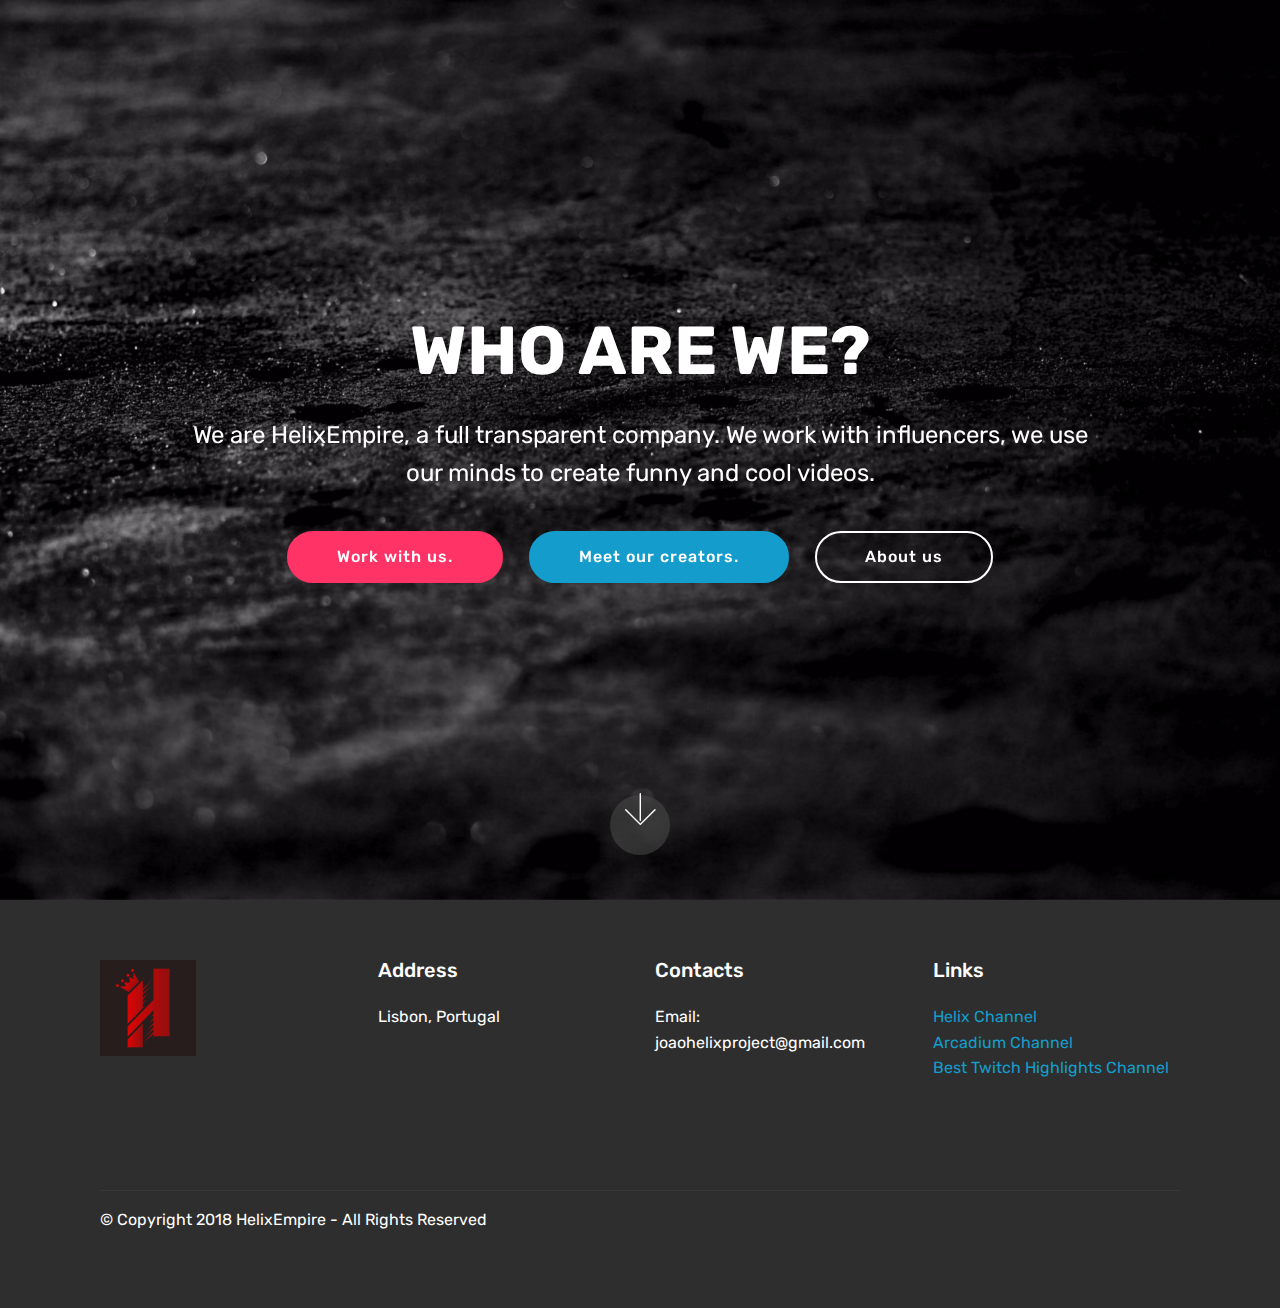
==== commit d459191b: "create github pages" ====
--- a/index.html
+++ b/index.html
@@ -34,7 +34,7 @@
                 <h1 class="mbr-section-title mbr-bold pb-3 mbr-fonts-style display-1">WHO ARE WE?</h1>
                 
                 <p class="mbr-text pb-3 mbr-fonts-style display-5">We are HelixEmpire, a full transparent company. We work with influencers, we use our minds to create funny and cool videos.</p>
-                <div class="mbr-section-btn"><a class="btn btn-md btn-secondary display-4" href="page3.html">Work with us.</a>
+                <div class="mbr-section-btn"><a class="btn btn-md btn-secondary display-4" href="page3.html">Work with us.</a> <a class="btn btn-md btn-primary display-4" href="page3.html">Meet our creators.</a>
                     <a class="btn btn-md btn-white-outline display-4" href="page2.html">About us</a></div>
             </div>
         </div>
@@ -46,7 +46,7 @@
     </div>
 </section>
 
-<section class="engine"><a href="https://mobiri.se/w">html5 templates</a></section><section class="cid-qTkAaeaxX5" id="footer1-2">
+<section class="engine"><a href="https://mobiri.se/c">site builder</a></section><section class="cid-qTkAaeaxX5" id="footer1-2">
 
     
 
@@ -78,7 +78,7 @@
                 <h5 class="pb-3">
                     Links
                 </h5>
-                <p class="mbr-text"><a href="http://www.youtube.com/channel/helixcsgochannel?sub_confirmation=1">Helix Channel</a><br><a href="http://www.youtube.com/channel/mrhelixmine?sub_confirmation=1">Arcadium Channel</a><br><a href="http://www.youtube.com/channel/UCFITB-iCG5sLxesLaCja0RA?sub_confirmation=1">Best Twitch Highlights Channel</a></p>
+                <p class="mbr-text"><a href="http://www.youtube.com/channel/UCRKROk7j0KMgSdb3DsAbIeQ?sub_confirmation=1" target="_blank">Helix Channel</a><br><a href="http://www.youtube.com/channel/UCTQUO3y559p66XvKVyOnZng?sub_confirmation=1" target="_blank">Arcadium Channel</a><br><a href="http://www.youtube.com/channel/UCFITB-iCG5sLxesLaCja0RA?sub_confirmation=1" target="_blank">Best Twitch Highlights Channel</a><br><a href="http://www.youtube.com/channel/UCFITB-iCG5sLxesLaCja0RA?sub_confirmation=1" target="_blank"><br></a><br><a href="http://www.youtube.com/channel/UCFITB-iCG5sLxesLaCja0RA?sub_confirmation=1" target="_blank"><br></a></p>
             </div>
         </div>
         <div class="footer-lower">
--- a/assets/mobirise/css/mbr-additional.css
+++ b/assets/mobirise/css/mbr-additional.css
@@ -1582,3 +1582,76 @@
     -webkit-justify-content: center;
   }
 }
+.cid-qXMES7NqRk {
+  background-image: url("../../../assets/images/7427165626-cb048e1cd0-o-2000x1333.jpg");
+}
+.cid-qXMES7NqRk H1 {
+  text-align: center;
+}
+.cid-qXMES8mdNg {
+  padding-top: 60px;
+  padding-bottom: 60px;
+  background-color: #2e2e2e;
+}
+@media (max-width: 767px) {
+  .cid-qXMES8mdNg .content {
+    text-align: center;
+  }
+  .cid-qXMES8mdNg .content > div:not(:last-child) {
+    margin-bottom: 2rem;
+  }
+}
+@media (max-width: 767px) {
+  .cid-qXMES8mdNg .media-wrap {
+    margin-bottom: 1rem;
+  }
+}
+.cid-qXMES8mdNg .media-wrap .mbr-iconfont-logo {
+  font-size: 7.5rem;
+  color: #f36;
+}
+.cid-qXMES8mdNg .media-wrap img {
+  height: 6rem;
+}
+@media (max-width: 767px) {
+  .cid-qXMES8mdNg .footer-lower .copyright {
+    margin-bottom: 1rem;
+    text-align: center;
+  }
+}
+.cid-qXMES8mdNg .footer-lower hr {
+  margin: 1rem 0;
+  border-color: #fff;
+  opacity: .05;
+}
+.cid-qXMES8mdNg .footer-lower .social-list {
+  padding-left: 0;
+  margin-bottom: 0;
+  list-style: none;
+  display: flex;
+  flex-wrap: wrap;
+  justify-content: flex-end;
+  -webkit-justify-content: flex-end;
+}
+.cid-qXMES8mdNg .footer-lower .social-list .mbr-iconfont-social {
+  font-size: 1.3rem;
+  color: #fff;
+}
+.cid-qXMES8mdNg .footer-lower .social-list .soc-item {
+  margin: 0 .5rem;
+}
+.cid-qXMES8mdNg .footer-lower .social-list a {
+  margin: 0;
+  opacity: .5;
+  -webkit-transition: .2s linear;
+  transition: .2s linear;
+}
+.cid-qXMES8mdNg .footer-lower .social-list a:hover {
+  opacity: 1;
+}
+@media (max-width: 767px) {
+  .cid-qXMES8mdNg .footer-lower .social-list {
+    justify-content: center;
+    -webkit-justify-content: center;
+  }
+}
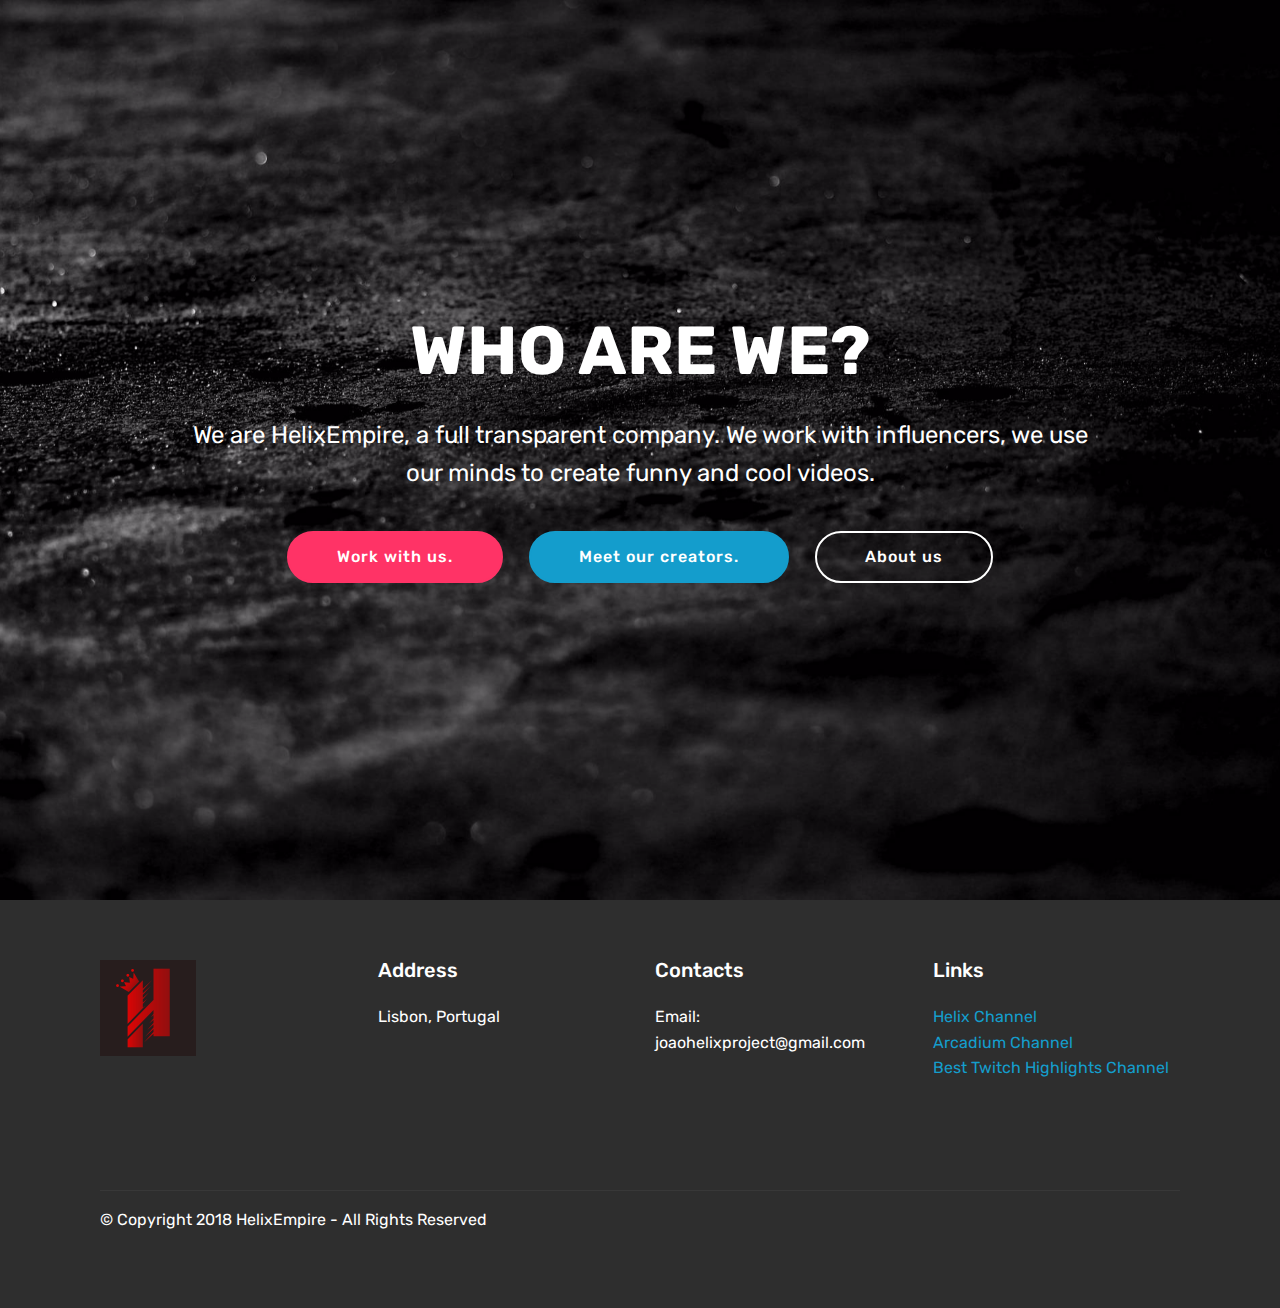
==== commit 9c9ae77a: "create github pages" ====
--- a/index.html
+++ b/index.html
@@ -22,7 +22,7 @@
   
 </head>
 <body>
-  <section class="cid-qTkA127IK8 mbr-fullscreen mbr-parallax-background" id="header2-1">
+  <section class="cid-qTkA127IK8 mbr-fullscreen" id="header2-1">
 
     
 
@@ -39,14 +39,10 @@
             </div>
         </div>
     </div>
-    <div class="mbr-arrow hidden-sm-down" aria-hidden="true">
-        <a href="#next">
-            <i class="mbri-down mbr-iconfont"></i>
-        </a>
-    </div>
+    
 </section>
 
-<section class="engine"><a href="https://mobiri.se/c">site builder</a></section><section class="cid-qTkAaeaxX5" id="footer1-2">
+<section class="engine"><a href="https://mobiri.se/j">website templates</a></section><section class="cid-qTkAaeaxX5" id="footer1-2">
 
     
 
@@ -107,7 +103,6 @@
   <script src="assets/tether/tether.min.js"></script>
   <script src="assets/bootstrap/js/bootstrap.min.js"></script>
   <script src="assets/smoothscroll/smooth-scroll.js"></script>
-  <script src="assets/parallax/jarallax.min.js"></script>
   <script src="assets/theme/js/script.js"></script>
   
   
--- a/assets/mobirise/css/mbr-additional.css
+++ b/assets/mobirise/css/mbr-additional.css
@@ -1583,7 +1583,9 @@
   }
 }
 .cid-qXMES7NqRk {
-  background-image: url("../../../assets/images/7427165626-cb048e1cd0-o-2000x1333.jpg");
+  padding-top: 90px;
+  padding-bottom: 90px;
+  background-color: #073b4c;
 }
 .cid-qXMES7NqRk H1 {
   text-align: center;
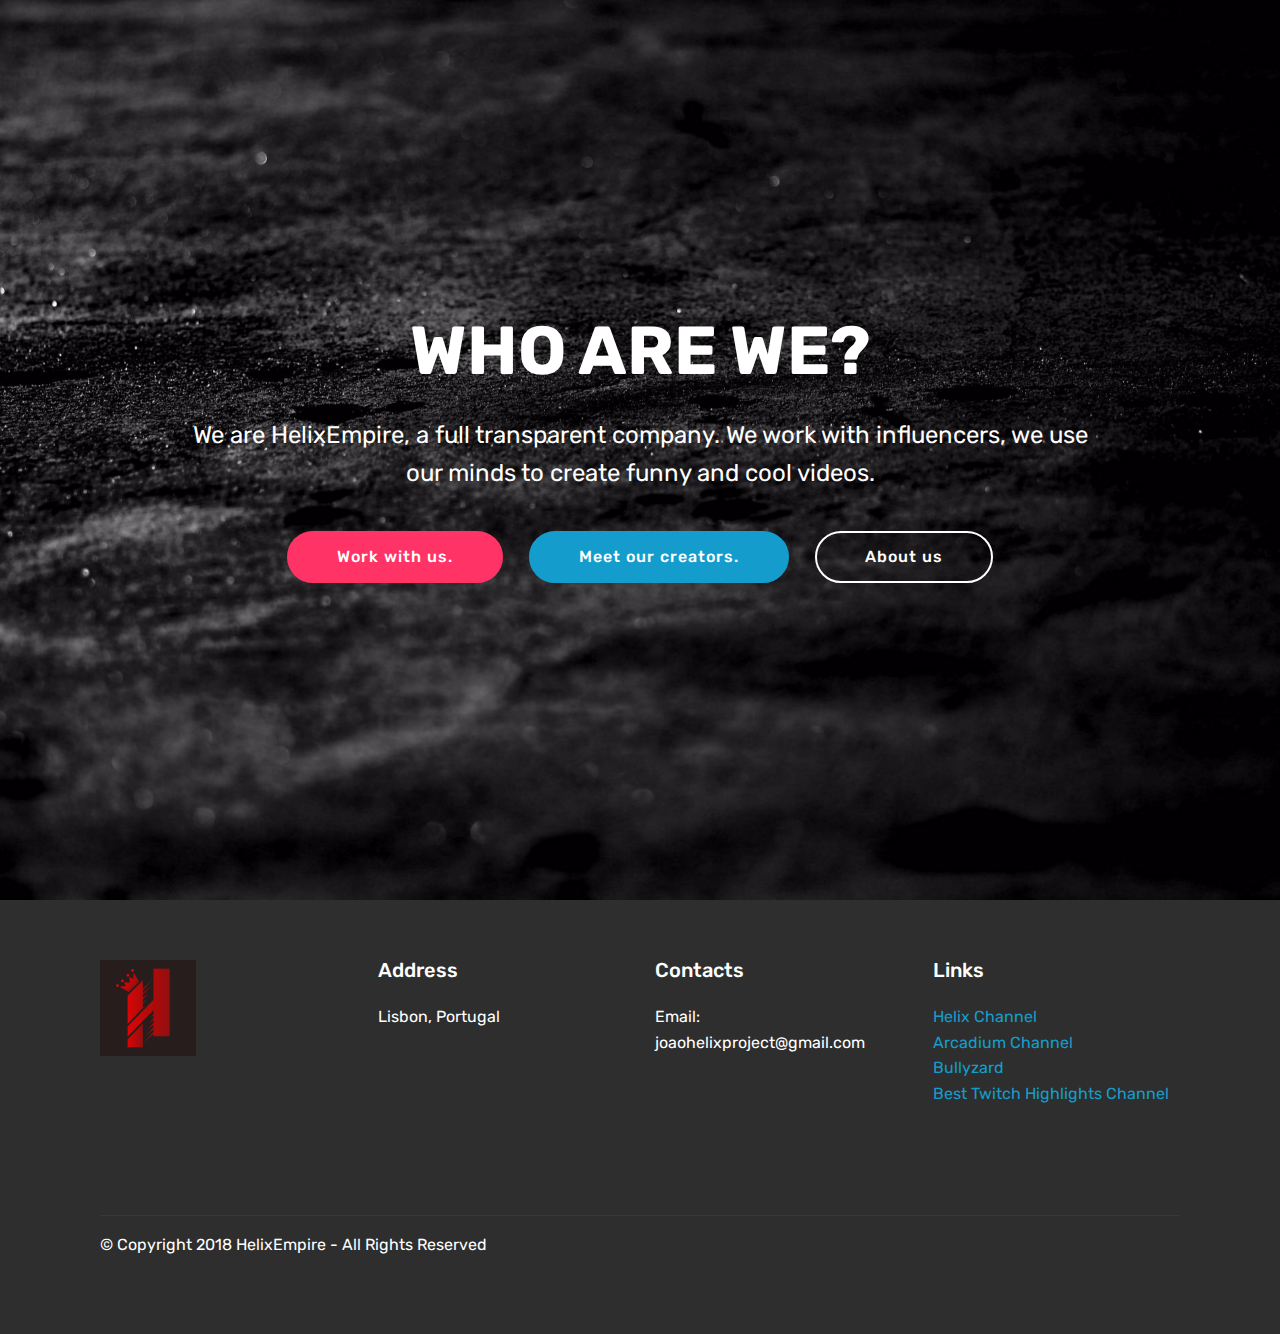
==== commit 3d988027: "create github pages" ====
--- a/index.html
+++ b/index.html
@@ -42,7 +42,7 @@
     
 </section>
 
-<section class="engine"><a href="https://mobiri.se/j">website templates</a></section><section class="cid-qTkAaeaxX5" id="footer1-2">
+<section class="engine"><a href="https://mobiri.se/o">portfolio site templates</a></section><section class="cid-qTkAaeaxX5" id="footer1-2">
 
     
 
@@ -74,7 +74,7 @@
                 <h5 class="pb-3">
                     Links
                 </h5>
-                <p class="mbr-text"><a href="http://www.youtube.com/channel/UCRKROk7j0KMgSdb3DsAbIeQ?sub_confirmation=1" target="_blank">Helix Channel</a><br><a href="http://www.youtube.com/channel/UCTQUO3y559p66XvKVyOnZng?sub_confirmation=1" target="_blank">Arcadium Channel</a><br><a href="http://www.youtube.com/channel/UCFITB-iCG5sLxesLaCja0RA?sub_confirmation=1" target="_blank">Best Twitch Highlights Channel</a><br><a href="http://www.youtube.com/channel/UCFITB-iCG5sLxesLaCja0RA?sub_confirmation=1" target="_blank"><br></a><br><a href="http://www.youtube.com/channel/UCFITB-iCG5sLxesLaCja0RA?sub_confirmation=1" target="_blank"><br></a></p>
+                <p class="mbr-text"><a href="http://www.youtube.com/channel/UCRKROk7j0KMgSdb3DsAbIeQ?sub_confirmation=1" target="_blank">Helix Channel</a><br><a href="http://www.youtube.com/channel/UCTQUO3y559p66XvKVyOnZng?sub_confirmation=1" target="_blank">Arcadium Channel</a><br><a href="https://www.youtube.com/c/bullyzard?sub_confirmation=1" target="_blank">Bullyzard</a><br><a href="http://www.youtube.com/channel/UCFITB-iCG5sLxesLaCja0RA?sub_confirmation=1" target="_blank">Best Twitch Highlights Channel</a><br><a href="http://www.youtube.com/channel/UCFITB-iCG5sLxesLaCja0RA?sub_confirmation=1" target="_blank"><br></a><br><a href="http://www.youtube.com/channel/UCFITB-iCG5sLxesLaCja0RA?sub_confirmation=1" target="_blank"><br></a></p>
             </div>
         </div>
         <div class="footer-lower">
--- a/assets/mobirise/css/mbr-additional.css
+++ b/assets/mobirise/css/mbr-additional.css
@@ -1583,8 +1583,8 @@
   }
 }
 .cid-qXMES7NqRk {
-  padding-top: 90px;
-  padding-bottom: 90px;
+  padding-top: 0px;
+  padding-bottom: 0px;
   background-color: #073b4c;
 }
 .cid-qXMES7NqRk H1 {
